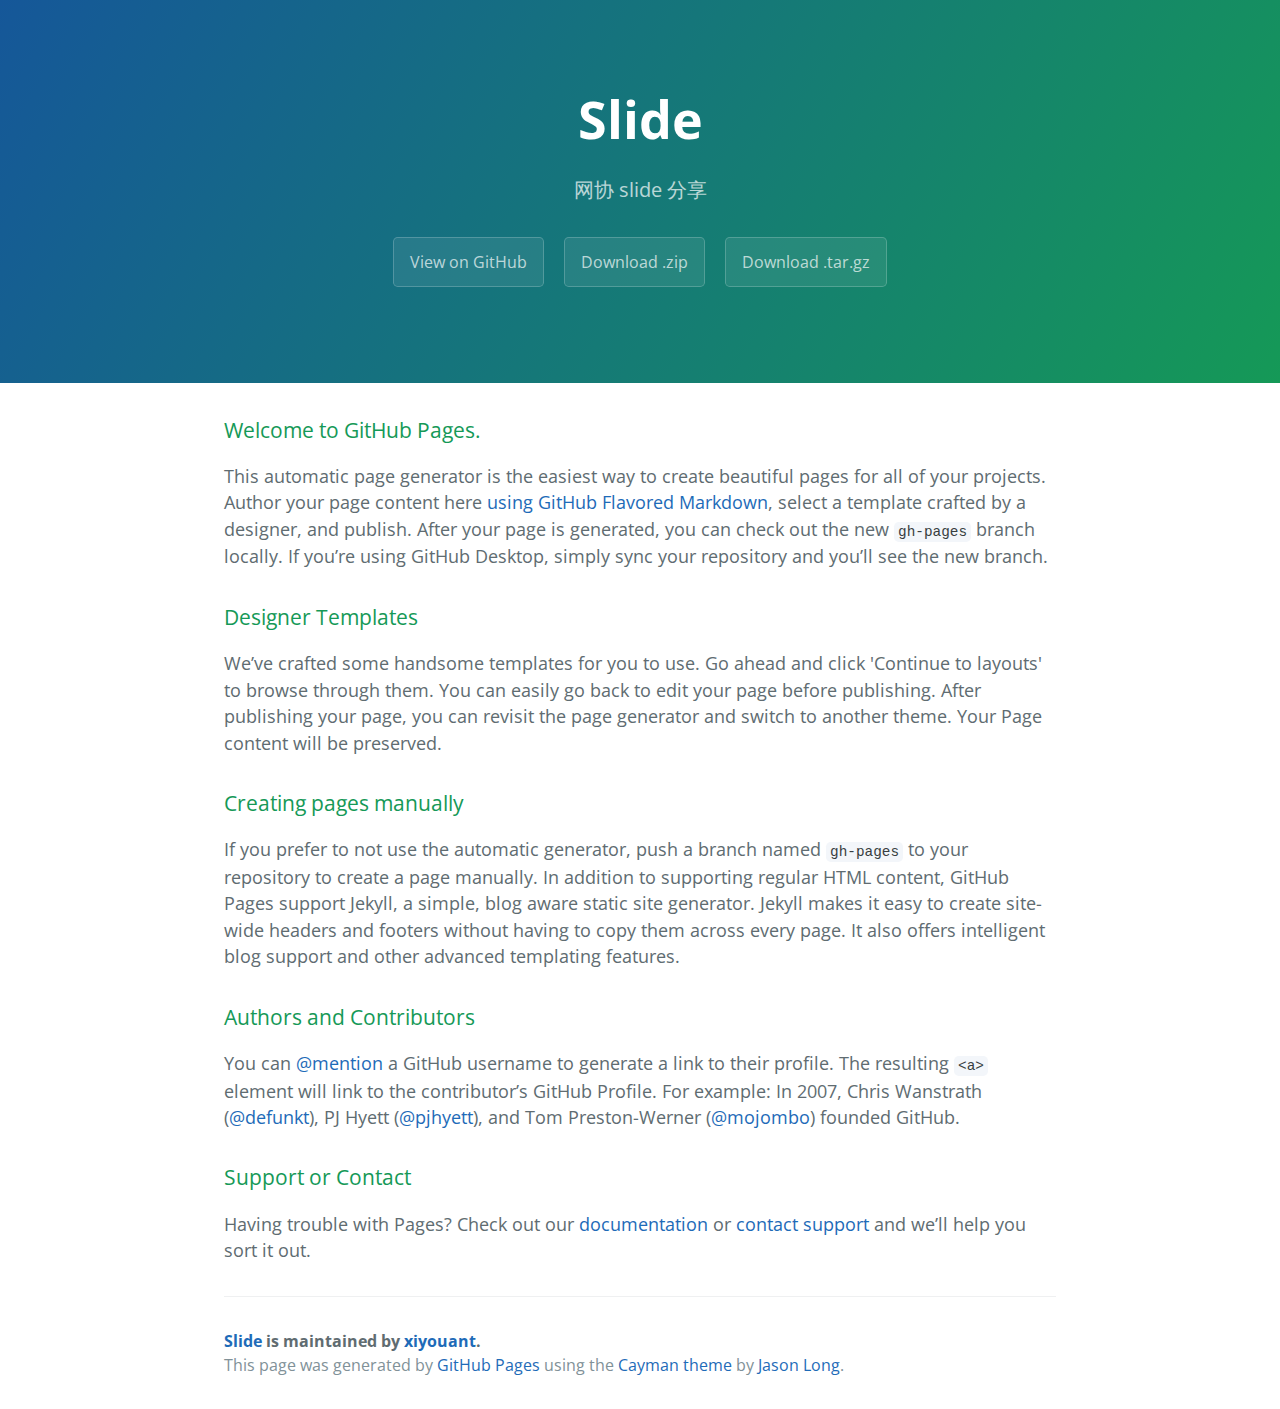
==== index.html @ 25572fc8 "Create gh-pages branch via GitHub" ====
<!DOCTYPE html>
<html lang="en-us">
  <head>
    <meta charset="UTF-8">
    <title>Slide by xiyouant</title>
    <meta name="viewport" content="width=device-width, initial-scale=1">
    <link rel="stylesheet" type="text/css" href="stylesheets/normalize.css" media="screen">
    <link href='https://fonts.googleapis.com/css?family=Open+Sans:400,700' rel='stylesheet' type='text/css'>
    <link rel="stylesheet" type="text/css" href="stylesheets/stylesheet.css" media="screen">
    <link rel="stylesheet" type="text/css" href="stylesheets/github-light.css" media="screen">
  </head>
  <body>
    <section class="page-header">
      <h1 class="project-name">Slide</h1>
      <h2 class="project-tagline">网协 slide 分享</h2>
      <a href="https://github.com/xiyouant/slide" class="btn">View on GitHub</a>
      <a href="https://github.com/xiyouant/slide/zipball/master" class="btn">Download .zip</a>
      <a href="https://github.com/xiyouant/slide/tarball/master" class="btn">Download .tar.gz</a>
    </section>

    <section class="main-content">
      <h3>
<a id="welcome-to-github-pages" class="anchor" href="#welcome-to-github-pages" aria-hidden="true"><span class="octicon octicon-link"></span></a>Welcome to GitHub Pages.</h3>

<p>This automatic page generator is the easiest way to create beautiful pages for all of your projects. Author your page content here <a href="https://guides.github.com/features/mastering-markdown/">using GitHub Flavored Markdown</a>, select a template crafted by a designer, and publish. After your page is generated, you can check out the new <code>gh-pages</code> branch locally. If you’re using GitHub Desktop, simply sync your repository and you’ll see the new branch.</p>

<h3>
<a id="designer-templates" class="anchor" href="#designer-templates" aria-hidden="true"><span class="octicon octicon-link"></span></a>Designer Templates</h3>

<p>We’ve crafted some handsome templates for you to use. Go ahead and click 'Continue to layouts' to browse through them. You can easily go back to edit your page before publishing. After publishing your page, you can revisit the page generator and switch to another theme. Your Page content will be preserved.</p>

<h3>
<a id="creating-pages-manually" class="anchor" href="#creating-pages-manually" aria-hidden="true"><span class="octicon octicon-link"></span></a>Creating pages manually</h3>

<p>If you prefer to not use the automatic generator, push a branch named <code>gh-pages</code> to your repository to create a page manually. In addition to supporting regular HTML content, GitHub Pages support Jekyll, a simple, blog aware static site generator. Jekyll makes it easy to create site-wide headers and footers without having to copy them across every page. It also offers intelligent blog support and other advanced templating features.</p>

<h3>
<a id="authors-and-contributors" class="anchor" href="#authors-and-contributors" aria-hidden="true"><span class="octicon octicon-link"></span></a>Authors and Contributors</h3>

<p>You can <a href="https://github.com/blog/821" class="user-mention">@mention</a> a GitHub username to generate a link to their profile. The resulting <code>&lt;a&gt;</code> element will link to the contributor’s GitHub Profile. For example: In 2007, Chris Wanstrath (<a href="https://github.com/defunkt" class="user-mention">@defunkt</a>), PJ Hyett (<a href="https://github.com/pjhyett" class="user-mention">@pjhyett</a>), and Tom Preston-Werner (<a href="https://github.com/mojombo" class="user-mention">@mojombo</a>) founded GitHub.</p>

<h3>
<a id="support-or-contact" class="anchor" href="#support-or-contact" aria-hidden="true"><span class="octicon octicon-link"></span></a>Support or Contact</h3>

<p>Having trouble with Pages? Check out our <a href="https://help.github.com/pages">documentation</a> or <a href="https://github.com/contact">contact support</a> and we’ll help you sort it out.</p>

      <footer class="site-footer">
        <span class="site-footer-owner"><a href="https://github.com/xiyouant/slide">Slide</a> is maintained by <a href="https://github.com/xiyouant">xiyouant</a>.</span>

        <span class="site-footer-credits">This page was generated by <a href="https://pages.github.com">GitHub Pages</a> using the <a href="https://github.com/jasonlong/cayman-theme">Cayman theme</a> by <a href="https://twitter.com/jasonlong">Jason Long</a>.</span>
      </footer>

    </section>

  
  </body>
</html>
---- stylesheets/stylesheet.css ----
* {
  box-sizing: border-box; }

body {
  padding: 0;
  margin: 0;
  font-family: "Open Sans", "Helvetica Neue", Helvetica, Arial, sans-serif;
  font-size: 16px;
  line-height: 1.5;
  color: #606c71; }

a {
  color: #1e6bb8;
  text-decoration: none; }
  a:hover {
    text-decoration: underline; }

.btn {
  display: inline-block;
  margin-bottom: 1rem;
  color: rgba(255, 255, 255, 0.7);
  background-color: rgba(255, 255, 255, 0.08);
  border-color: rgba(255, 255, 255, 0.2);
  border-style: solid;
  border-width: 1px;
  border-radius: 0.3rem;
  transition: color 0.2s, background-color 0.2s, border-color 0.2s; }
  .btn + .btn {
    margin-left: 1rem; }

.btn:hover {
  color: rgba(255, 255, 255, 0.8);
  text-decoration: none;
  background-color: rgba(255, 255, 255, 0.2);
  border-color: rgba(255, 255, 255, 0.3); }

@media screen and (min-width: 64em) {
  .btn {
    padding: 0.75rem 1rem; } }

@media screen and (min-width: 42em) and (max-width: 64em) {
  .btn {
    padding: 0.6rem 0.9rem;
    font-size: 0.9rem; } }

@media screen and (max-width: 42em) {
  .btn {
    display: block;
    width: 100%;
    padding: 0.75rem;
    font-size: 0.9rem; }
    .btn + .btn {
      margin-top: 1rem;
      margin-left: 0; } }

.page-header {
  color: #fff;
  text-align: center;
  background-color: #159957;
  background-image: linear-gradient(120deg, #155799, #159957); }

@media screen and (min-width: 64em) {
  .page-header {
    padding: 5rem 6rem; } }

@media screen and (min-width: 42em) and (max-width: 64em) {
  .page-header {
    padding: 3rem 4rem; } }

@media screen and (max-width: 42em) {
  .page-header {
    padding: 2rem 1rem; } }

.project-name {
  margin-top: 0;
  margin-bottom: 0.1rem; }

@media screen and (min-width: 64em) {
  .project-name {
    font-size: 3.25rem; } }

@media screen and (min-width: 42em) and (max-width: 64em) {
  .project-name {
    font-size: 2.25rem; } }

@media screen and (max-width: 42em) {
  .project-name {
    font-size: 1.75rem; } }

.project-tagline {
  margin-bottom: 2rem;
  font-weight: normal;
  opacity: 0.7; }

@media screen and (min-width: 64em) {
  .project-tagline {
    font-size: 1.25rem; } }

@media screen and (min-width: 42em) and (max-width: 64em) {
  .project-tagline {
    font-size: 1.15rem; } }

@media screen and (max-width: 42em) {
  .project-tagline {
    font-size: 1rem; } }

.main-content :first-child {
  margin-top: 0; }
.main-content img {
  max-width: 100%; }
.main-content h1, .main-content h2, .main-content h3, .main-content h4, .main-content h5, .main-content h6 {
  margin-top: 2rem;
  margin-bottom: 1rem;
  font-weight: normal;
  color: #159957; }
.main-content p {
  margin-bottom: 1em; }
.main-content code {
  padding: 2px 4px;
  font-family: Consolas, "Liberation Mono", Menlo, Courier, monospace;
  font-size: 0.9rem;
  color: #383e41;
  background-color: #f3f6fa;
  border-radius: 0.3rem; }
.main-content pre {
  padding: 0.8rem;
  margin-top: 0;
  margin-bottom: 1rem;
  font: 1rem Consolas, "Liberation Mono", Menlo, Courier, monospace;
  color: #567482;
  word-wrap: normal;
  background-color: #f3f6fa;
  border: solid 1px #dce6f0;
  border-radius: 0.3rem; }
  .main-content pre > code {
    padding: 0;
    margin: 0;
    font-size: 0.9rem;
    color: #567482;
    word-break: normal;
    white-space: pre;
    background: transparent;
    border: 0; }
.main-content .highlight {
  margin-bottom: 1rem; }
  .main-content .highlight pre {
    margin-bottom: 0;
    word-break: normal; }
.main-content .highlight pre, .main-content pre {
  padding: 0.8rem;
  overflow: auto;
  font-size: 0.9rem;
  line-height: 1.45;
  border-radius: 0.3rem; }
.main-content pre code, .main-content pre tt {
  display: inline;
  max-width: initial;
  padding: 0;
  margin: 0;
  overflow: initial;
  line-height: inherit;
  word-wrap: normal;
  background-color: transparent;
  border: 0; }
  .main-content pre code:before, .main-content pre code:after, .main-content pre tt:before, .main-content pre tt:after {
    content: normal; }
.main-content ul, .main-content ol {
  margin-top: 0; }
.main-content blockquote {
  padding: 0 1rem;
  margin-left: 0;
  color: #819198;
  border-left: 0.3rem solid #dce6f0; }
  .main-content blockquote > :first-child {
    margin-top: 0; }
  .main-content blockquote > :last-child {
    margin-bottom: 0; }
.main-content table {
  display: block;
  width: 100%;
  overflow: auto;
  word-break: normal;
  word-break: keep-all; }
  .main-content table th {
    font-weight: bold; }
  .main-content table th, .main-content table td {
    padding: 0.5rem 1rem;
    border: 1px solid #e9ebec; }
.main-content dl {
  padding: 0; }
  .main-content dl dt {
    padding: 0;
    margin-top: 1rem;
    font-size: 1rem;
    font-weight: bold; }
  .main-content dl dd {
    padding: 0;
    margin-bottom: 1rem; }
.main-content hr {
  height: 2px;
  padding: 0;
  margin: 1rem 0;
  background-color: #eff0f1;
  border: 0; }

@media screen and (min-width: 64em) {
  .main-content {
    max-width: 64rem;
    padding: 2rem 6rem;
    margin: 0 auto;
    font-size: 1.1rem; } }

@media screen and (min-width: 42em) and (max-width: 64em) {
  .main-content {
    padding: 2rem 4rem;
    font-size: 1.1rem; } }

@media screen and (max-width: 42em) {
  .main-content {
    padding: 2rem 1rem;
    font-size: 1rem; } }

.site-footer {
  padding-top: 2rem;
  margin-top: 2rem;
  border-top: solid 1px #eff0f1; }

.site-footer-owner {
  display: block;
  font-weight: bold; }

.site-footer-credits {
  color: #819198; }

@media screen and (min-width: 64em) {
  .site-footer {
    font-size: 1rem; } }

@media screen and (min-width: 42em) and (max-width: 64em) {
  .site-footer {
    font-size: 1rem; } }

@media screen and (max-width: 42em) {
  .site-footer {
    font-size: 0.9rem; } }
---- stylesheets/github-light.css ----
/*
   Copyright 2014 GitHub Inc.

   Licensed under the Apache License, Version 2.0 (the "License");
   you may not use this file except in compliance with the License.
   You may obtain a copy of the License at

       http://www.apache.org/licenses/LICENSE-2.0

   Unless required by applicable law or agreed to in writing, software
   distributed under the License is distributed on an "AS IS" BASIS,
   WITHOUT WARRANTIES OR CONDITIONS OF ANY KIND, either express or implied.
   See the License for the specific language governing permissions and
   limitations under the License.

*/

.pl-c /* comment */ {
  color: #969896;
}

.pl-c1      /* constant, markup.raw, meta.diff.header, meta.module-reference, meta.property-name, support, support.constant, support.variable, variable.other.constant */,
.pl-s .pl-v /* string variable */ {
  color: #0086b3;
}

.pl-e  /* entity */,
.pl-en /* entity.name */ {
  color: #795da3;
}

.pl-s .pl-s1 /* string source */,
.pl-smi      /* storage.modifier.import, storage.modifier.package, storage.type.java, variable.other, variable.parameter.function */ {
  color: #333;
}

.pl-ent /* entity.name.tag */ {
  color: #63a35c;
}

.pl-k /* keyword, storage, storage.type */ {
  color: #a71d5d;
}

.pl-pds              /* punctuation.definition.string, string.regexp.character-class */,
.pl-s                /* string */,
.pl-s .pl-pse .pl-s1 /* string punctuation.section.embedded source */,
.pl-sr               /* string.regexp */,
.pl-sr .pl-cce       /* string.regexp constant.character.escape */,
.pl-sr .pl-sra       /* string.regexp string.regexp.arbitrary-repitition */,
.pl-sr .pl-sre       /* string.regexp source.ruby.embedded */ {
  color: #183691;
}

.pl-v /* variable */ {
  color: #ed6a43;
}

.pl-id /* invalid.deprecated */ {
  color: #b52a1d;
}

.pl-ii /* invalid.illegal */ {
  background-color: #b52a1d;
  color: #f8f8f8;
}

.pl-sr .pl-cce /* string.regexp constant.character.escape */ {
  color: #63a35c;
  font-weight: bold;
}

.pl-ml /* markup.list */ {
  color: #693a17;
}

.pl-mh        /* markup.heading */,
.pl-mh .pl-en /* markup.heading entity.name */,
.pl-ms        /* meta.separator */ {
  color: #1d3e81;
  font-weight: bold;
}

.pl-mq /* markup.quote */ {
  color: #008080;
}

.pl-mi /* markup.italic */ {
  color: #333;
  font-style: italic;
}

.pl-mb /* markup.bold */ {
  color: #333;
  font-weight: bold;
}

.pl-md /* markup.deleted, meta.diff.header.from-file */ {
  background-color: #ffecec;
  color: #bd2c00;
}

.pl-mi1 /* markup.inserted, meta.diff.header.to-file */ {
  background-color: #eaffea;
  color: #55a532;
}

.pl-mdr /* meta.diff.range */ {
  color: #795da3;
  font-weight: bold;
}

.pl-mo /* meta.output */ {
  color: #1d3e81;
}
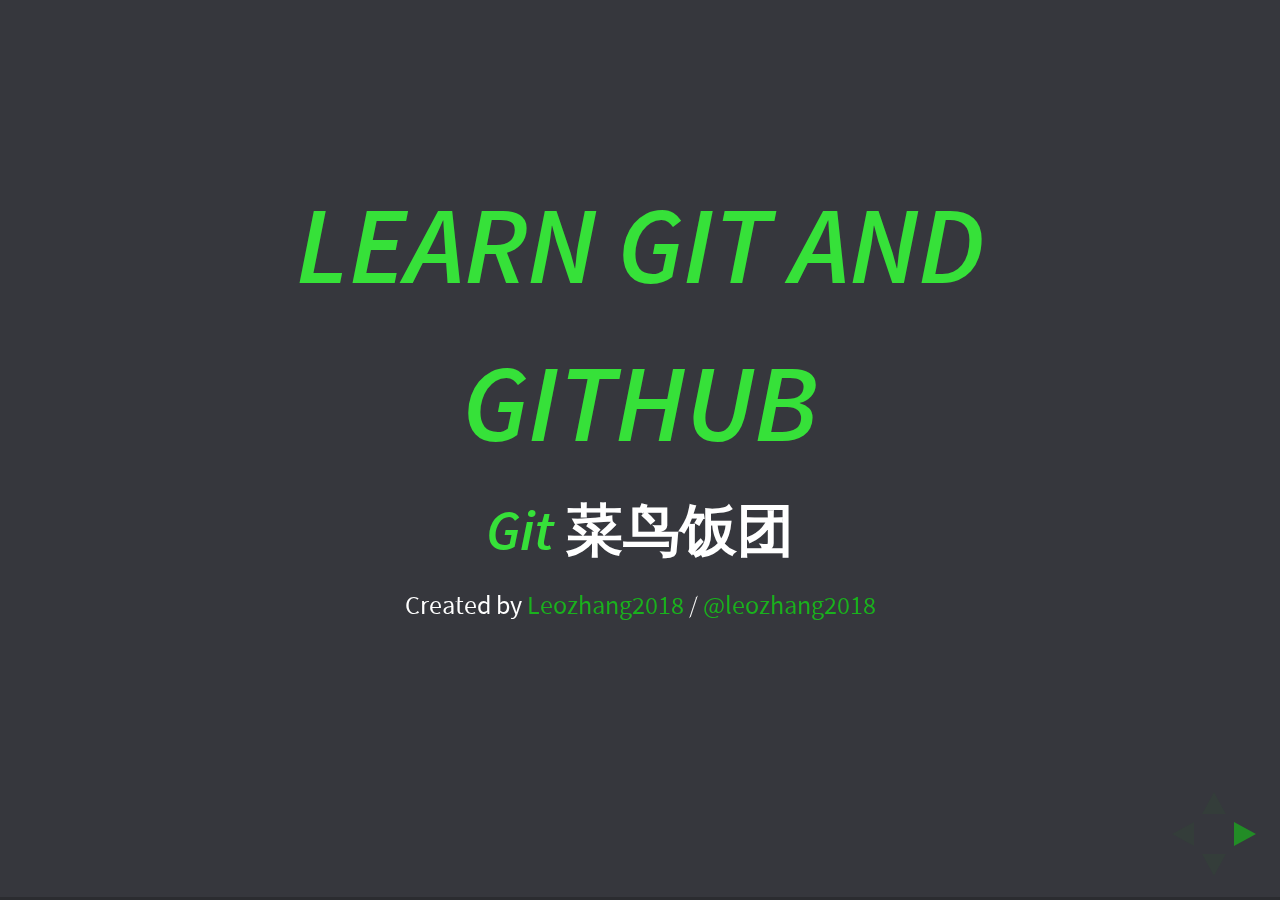
==== commit 5b7373d6: "init" ====
--- a/index.html
+++ b/index.html
@@ -1,57 +1,980 @@
-<!DOCTYPE html>
-<html lang="en-us">
-  <head>
-    <meta charset="UTF-8">
-    <title>Slide by xiyouant</title>
-    <meta name="viewport" content="width=device-width, initial-scale=1">
-    <link rel="stylesheet" type="text/css" href="stylesheets/normalize.css" media="screen">
-    <link href='https://fonts.googleapis.com/css?family=Open+Sans:400,700' rel='stylesheet' type='text/css'>
-    <link rel="stylesheet" type="text/css" href="stylesheets/stylesheet.css" media="screen">
-    <link rel="stylesheet" type="text/css" href="stylesheets/github-light.css" media="screen">
-  </head>
-  <body>
-    <section class="page-header">
-      <h1 class="project-name">Slide</h1>
-      <h2 class="project-tagline">网协 slide 分享</h2>
-      <a href="https://github.com/xiyouant/slide" class="btn">View on GitHub</a>
-      <a href="https://github.com/xiyouant/slide/zipball/master" class="btn">Download .zip</a>
-      <a href="https://github.com/xiyouant/slide/tarball/master" class="btn">Download .tar.gz</a>
-    </section>
-
-    <section class="main-content">
-      <h3>
-<a id="welcome-to-github-pages" class="anchor" href="#welcome-to-github-pages" aria-hidden="true"><span class="octicon octicon-link"></span></a>Welcome to GitHub Pages.</h3>
-
-<p>This automatic page generator is the easiest way to create beautiful pages for all of your projects. Author your page content here <a href="https://guides.github.com/features/mastering-markdown/">using GitHub Flavored Markdown</a>, select a template crafted by a designer, and publish. After your page is generated, you can check out the new <code>gh-pages</code> branch locally. If you’re using GitHub Desktop, simply sync your repository and you’ll see the new branch.</p>
-
-<h3>
-<a id="designer-templates" class="anchor" href="#designer-templates" aria-hidden="true"><span class="octicon octicon-link"></span></a>Designer Templates</h3>
-
-<p>We’ve crafted some handsome templates for you to use. Go ahead and click 'Continue to layouts' to browse through them. You can easily go back to edit your page before publishing. After publishing your page, you can revisit the page generator and switch to another theme. Your Page content will be preserved.</p>
-
-<h3>
-<a id="creating-pages-manually" class="anchor" href="#creating-pages-manually" aria-hidden="true"><span class="octicon octicon-link"></span></a>Creating pages manually</h3>
-
-<p>If you prefer to not use the automatic generator, push a branch named <code>gh-pages</code> to your repository to create a page manually. In addition to supporting regular HTML content, GitHub Pages support Jekyll, a simple, blog aware static site generator. Jekyll makes it easy to create site-wide headers and footers without having to copy them across every page. It also offers intelligent blog support and other advanced templating features.</p>
-
-<h3>
-<a id="authors-and-contributors" class="anchor" href="#authors-and-contributors" aria-hidden="true"><span class="octicon octicon-link"></span></a>Authors and Contributors</h3>
-
-<p>You can <a href="https://github.com/blog/821" class="user-mention">@mention</a> a GitHub username to generate a link to their profile. The resulting <code>&lt;a&gt;</code> element will link to the contributor’s GitHub Profile. For example: In 2007, Chris Wanstrath (<a href="https://github.com/defunkt" class="user-mention">@defunkt</a>), PJ Hyett (<a href="https://github.com/pjhyett" class="user-mention">@pjhyett</a>), and Tom Preston-Werner (<a href="https://github.com/mojombo" class="user-mention">@mojombo</a>) founded GitHub.</p>
-
-<h3>
-<a id="support-or-contact" class="anchor" href="#support-or-contact" aria-hidden="true"><span class="octicon octicon-link"></span></a>Support or Contact</h3>
-
-<p>Having trouble with Pages? Check out our <a href="https://help.github.com/pages">documentation</a> or <a href="https://github.com/contact">contact support</a> and we’ll help you sort it out.</p>
-
-      <footer class="site-footer">
-        <span class="site-footer-owner"><a href="https://github.com/xiyouant/slide">Slide</a> is maintained by <a href="https://github.com/xiyouant">xiyouant</a>.</span>
-
-        <span class="site-footer-credits">This page was generated by <a href="https://pages.github.com">GitHub Pages</a> using the <a href="https://github.com/jasonlong/cayman-theme">Cayman theme</a> by <a href="https://twitter.com/jasonlong">Jason Long</a>.</span>
-      </footer>
-
-    </section>
-
-  
-  </body>
+<!doctype html>
+<html lang="en">
+
+	<head>
+		<meta charset="utf-8">
+
+		<title>Learn git and github</title>
+
+		<meta name="description" content="A framework for easily creating beautiful presentations using HTML">
+		<meta name="author" content="Hakim El Hattab">
+
+		<meta name="apple-mobile-web-app-capable" content="yes" />
+		<meta name="apple-mobile-web-app-status-bar-style" content="black-translucent" />
+
+		<meta name="viewport" content="width=device-width, initial-scale=1.0, maximum-scale=1.0, user-scalable=no, minimal-ui">
+
+		<link rel="stylesheet" href="css/reveal.css">
+		<link rel="stylesheet" href="css/theme/leo.css" id="theme">
+
+		<!-- Code syntax highlighting -->
+		<link rel="stylesheet" href="lib/css/zenburn.css">
+
+		<!-- Printing and PDF exports -->
+		<script>
+			var link = document.createElement( 'link' );
+			link.rel = 'stylesheet';
+			link.type = 'text/css';
+			link.href = window.location.search.match( /print-pdf/gi ) ? 'css/print/pdf.css' : 'css/print/paper.css';
+			document.getElementsByTagName( 'head' )[0].appendChild( link );
+		</script>
+
+		<!--[if lt IE 9]>
+		<script src="lib/js/html5shiv.js"></script>
+		<![endif]-->
+	</head>
+
+	<body>
+
+		<div class="reveal">
+
+			<!-- Any section element inside of this container is displayed as a slide -->
+
+		<div class="slides">
+<!-- page1 -->
+		<section data-markdown>
+   			 <script type="text/template">
+		     #*Learn git and*
+		     #*github*
+		     ###*Git* 菜鸟饭团
+
+						<p>
+              <small>Created by <a href="http://code.leozhang2018.me">Leozhang2018</a> /
+              <a href="http://twitter.com/leozhang2018">@leozhang2018</a>
+             </small>
+             </p>
+
+             <aside class="notes">
+             问好,之前有看到各位在通过某些途径浏览 Git 的相关知识。相信在座各位至少已经看过了基本的操作，所以今天我就不会填鸭式赘述基本的操作命令（初始化，到add以及commit 
+             balabala...）,浪费大伙时间的同时，效率也非常之低下。
+             <br>我相信凭借大家的能力,通过互联网上的众多资源,也应该很快能掌握并适应基本的操作。所以接下来的三次分享里，我会着重分享一些我自己使用 Git 
+             的相关经验技巧和 Git 中难以理解的知识点，以及在实际开发工作流程中使用 Git 可能会遇见的坑，如何去解决和驾驭它们。
+			<br>OK,here we go.
+			</aside>
+			</script>
+		</section>
+
+<!-- page2 -->
+		<section data-markdown>
+   			 <script type="text/template">
+		     <img src="attach/leozhang2018.png" style="width:100px; height:100px;
+		     border-radius:50%;"/>
+		     ####leozhang2018
+		     ###*Front-End Developer*
+		     <!-- .element: class="fragment" -->
+		     <small>
+		     <a href="http://code.leozhang2018.me">Blog</a> /
+		     <a href="http://github.com/leozhang2018">Github</a> /
+		     <a href="http://www.zhihu.com/people/zhang-leo-2018">知乎</a> /
+		     <a href="http://www.v2ex.com/member/leozhang">V2ex</a>
+			</small>
+			</script>
+		</section>
+
+		<!-- Package controls -->
+							<section data-markdown>
+									<script type="text/template">
+							## *Version control*
+
+							版本控制
+							<aside class="notes">
+							例子:网页设计师或者经常从事制图的同学,可能会需要保存某一幅图片或页面布局文件的所有修订版本(渴望工具之一)
+							<br>CVS 可将某个文件回溯到之前的状态，将整个项目都回退到过去某个时间点的状态。比较文件的变化细节，查出修改者以及相关说明。 
+
+							</aside>
+
+
+							</script>
+							</section>
+
+
+							<section data-markdown>
+								<script type="text/template">
+									###For example:
+
+									<br>
+
+									版本 |  用户  | 说明 |  日期
+									-----|------- | ------|-------|-------
+									V1.0.0: | *Tom Hanks*  | <small>初始化重构代码库</small> | May 10
+									V1.0.1: | *James Bond*  | <small>增加支付模块</small> | Jun 13
+									V1.0.2: | *Neo*  | <small>修复交互模块漏动</small> | Jul 15
+									V1.0.2: | *隔壁老王*  | <small>垂死病中惊坐起,哥还有Bug没De完</small> | Jul 18
+
+									<br>
+
+							</script>
+							</section>
+
+
+
+							<section data-markdown>
+									<script type="text/template">
+							### 什么是版本控制
+
+							- 记录文件变化
+							<!--.element: class="fragment"-->
+							- 查阅版本修订
+							<!--.element: class="fragment"-->
+							- A system
+							<!--.element: class="fragment"-->
+
+							<aside class="notes">
+							首先,其次,最后。
+							</aside>
+							</script>
+
+							</section>
+
+			<section data-markdown>
+							<script type="text/template">
+							<img src="attach/lvs.png" style="width:400px;">
+
+							###本地版本控制系统
+							*Local Version Control System*
+							<aside class="notes">
+							采用某种简单的数据库来记录文件的历次更新差异
+							</aside>
+							</script>
+			</section>
+
+
+			<section data-markdown>
+							<script type="text/template">
+							<img src="attach/cvs.png" style="width:400px;">
+
+							###集中化版本控制系统
+							*Centralized Version Control System*
+
+							<aside class="notes">
+							让在不同系统上的开发者协同工作,比如(SVN),
+							单一的集中管理的服务器，保存所有文件的修订版本，而协同工作的人们都通过客户端连到这台服务器，取出最新的文件或者提交更新。
+							<br>缺点:中央服务器的单点故障(宕机,停电)
+							无法提交更新，协同工作。中央服务器的磁盘发生故障，备份(无,不及时)导致丢失数据 
+							</aside>
+							</script>
+			</section>
+
+
+			<section data-markdown>
+							<script type="text/template">
+							<img src="attach/dvs.png" style="width:350px;">
+
+							###分布式版本控制系统
+							*Distributed Version Control System*
+
+							<aside class="notes">
+							完整镜像版本库中代码
+							<br>协同工作服务器宕机可以方便恢复 
+							<br>同一个项目与不同工作小组的人协作,设定不同的协作流程 
+							</aside>
+							</script>
+			</section>
+
+<!-- 前世今生 -->
+
+
+			<section data-markdown>
+   			 <script type="text/template">
+			## History of Git
+			<img src="attach/lightgit.png" style="width:100px; border-radius:50%"/>
+
+			前世今生
+				</script>
+		</section>
+
+		<section data-markdown data-background="attach/kernel.png"
+		style="background:rgba(0,0,0,0.8);"
+		>
+				<script type="text/template">
+					##A part of
+					##*Linux kernel* branch
+					<aside class="notes">
+					Linux kernel 分支的部分截图,实际中要多得多。
+					<br>那么 Linux 内核团队是如何管理这么庞大而复杂的分支的呢? 
+					</aside>
+				</script>
+	</section>
+
+	<section data-markdown>
+				<script type="text/template">
+				<img src="attach/bitkeeper.png" style="width:150px;height:150px; border-radius:50%">
+
+				<small>The origin of distributed version control </small>
+
+				Linux 内核开发团队使用 *Bitkeeper*
+
+				*2002~2005*
+
+				<aside class="notes">
+				早期 Linux 团队使用 BitKeeper 维护相关代码,分布式版本控制系统的始祖（收费）。出于 Linux 是公共开源的项目考虑，开发 BitKeeper
+				的公司也就没有收费，作为工具提供给 Linux 社区使用。
+				<br>但是好景不长，Linux 团队仅仅使用了 BitKeeper 三年时间。   
+				</aside>
+		        </script>
+	</section>
+
+					<section data-markdown>
+   			 		<script type="text/template">
+					<img src="attach/Andrew.png" style="width:200px;height:200px; border-radius:50%">
+
+					###Andrew Tridgell
+
+					*Samba* 软件作者
+
+					*Rsync* 算法发明者
+
+					<aside class="notes">
+					Andrew Tridgell，昵称垂居（Tridge），澳洲籍的计算机程序设计师，澳洲国立大学计算机科学博士。以创造 Samba 档案服务器以及 rsync (siNGk)算法著称。
+					<br>Samba:让 UNIX 系统与 Windows 系统 SMB/CIFS 网络协议做链接的一种自由软件,在 Windows 与 UNIX 系列 OS 之间搭起一座桥梁，让两者的资源共享。</br
+					>
+					<br>rsync: Unix 下同步更新两处计算机的文件与目录并适当利用差分编码以减少数据传输的软件 
+					BitMover 公司宣称 Tridgell 尝试通过逆向工程的方法破解 BitKeeper 的内部协议，决定收回 BitKeeper 的使用权。
+					</aside>
+
+					</script>
+
+
+					</section>
+
+		<section data-markdown>
+					<script type="text/template">
+					<img src="attach/Linus.png" style="width:350px;height:200px; ">
+
+					<blockquote><small>" I'm an egotistical bastard, and I name all my projects after myself. First 'Linux', now 'Git' "</small></blockquote>
+					<blockquote><small>“我是个自负的混蛋,所有的项目都是围绕我自己命名的,之前是 'Linux' 现在则是 'Git' ”</small></blockquote>
+					*-- Linus Benedict Torvalds*
+
+					<aside class="notes">
+					Linus 本可向 BitMover 公司摊牌,承认自己的错误(背手下的锅),并且不再犯错，但是谈崩。					
+					<br>决定自行开发版本控制系统，Git 诞生。基于（C，Perl，Unix shell）   
+					</aside>
+					</script>
+		</section>
+
+
+
+<!-- page5 -->
+			<section data-markdown>
+					<script type="text/template">
+			### *Why git ?*
+			- 本地化的版本管理 (*完全分布式*)
+			<!--.element: class="fragment"-->
+
+			- 不污染子目录的 *track* 方式 (SVN每个子目录都要扔.svn)
+			<!--.element: class="fragment"-->
+
+			- 强大的分支管理功能 (*允许上千个并行开发的分支*)
+			<!--.element: class="fragment"-->
+
+			- 轻量简洁,唯 *快* 不破 (*简单的设计*)
+			<!--.element: class="fragment"-->
+
+			</script>
+
+				<aside class="notes">
+				早期SVN每个子目录都要扔.svn，现在版本已经改善。  
+				</aside>
+
+			</section>
+
+<!-- github -->
+
+			<section data-markdown>
+				<script type="text/template">
+				<img src="attach/filmtocat.png" style="width:300px;height:300px">
+
+				##*Github* 新的篇章				
+
+				</script>
+			</section>
+
+			<section data-markdown>
+			<script type="text/template">
+			### *What is github?*
+			- 由GitHub公司（曾称 Logical Awesome）的开发者使用 *Ruby on Rails* 所开发
+			<!--.element: class="fragment"-->
+
+			- 用来存放使用 Git 版本控制的软件代码和内容项目
+			<!--.element: class="fragment"-->
+
+			- 提供代码社交化功能的代码托管网站
+			<!--.element: class="fragment"-->
+
+			- 全世界最大的 *同性交友* 网站
+			<!--.element: class="fragment"-->
+
+			<aside class="notes">
+			GitHub 同时提供付费账户和免费账户。都可以创建公开的代码仓库，付费账户也可以创建私有的代码仓库。GitHub 是最流行的 Git 访问站点。
+			<br>同时允许个人和组织创建和访问代码库以外,也提供了一些方便社会化软件开发的功能，包括允许用户跟踪其他用户、组织、软件库的动态，对软件代码的改动和 bug 
+			提出评论等。 
+			提供了图表功能，用于显示开发者们怎样在代码库上工作以及软件的开发活跃程度。
+			<br>Next,why 同性交友 
+			</aside>
+
+			</script>
+			</section>
+
+
+				<section data-markdown>
+				<script type="text/template">
+				<img src="attach/gitrebase.png">
+
+				###Git rebase
+				
+
+				</script>
+				</section>
+
+				<section data-markdown>
+				<script type="text/template">
+				<img src="attach/githubinvent.png">
+
+				*2008-02* Github Inc 的服务正式上线
+				
+				<aside class="notes">
+				2007 年 10 月 1 日开始开发 ,吉祥物-章鱼猫(Octocat=Octopus（章鱼）+ Cat（猫）, Simon Oxley 设计)
+				</aside>
+				</script>
+				</section>
+<!-- 代码托管 -->
+				<section data-markdown>
+				<script type="text/template">
+				### 提供代码托管服务的服务商
+				- Bitbucket
+				<!--.element: class="fragment"-->
+
+				- Google Code  (*2016-1-25*)
+				<!--.element: class="fragment"-->
+
+				- Gitcafe
+				<!--.element: class="fragment"-->
+
+				- Coding.net
+				<!--.element: class="fragment"-->
+
+				- Git@OSC
+				<!--.element: class="fragment"-->
+
+				- *Etc ...*
+				<!--.element: class="fragment"-->
+
+				<aside class="notes">
+				2015年3月12日，Google 宣布停止新项目的创建，8月24日变为只读状态，2016年1月25日 Google Code 将寿终正寝。 
+				</aside>
+				</script>
+				</section>
+
+				<section data-markdown>
+				<script type="text/template">
+				## *Break time*
+				*5 mins*
+				</script>
+				</section>
+			<section>
+			<video width="1280" height="720" controls data-autoplay src="http://7u2eut.com1.z0.glb.clouddn.com/blogvideoWelcome%20to%20Project%20Jacquard.mp4"></video>
+
+			<aside class="notes">
+			Advanced Technology and Project
+			</aside>
+			</section>
+
+			<section data-markdown>
+			<script type="text/template">
+			## 第一日 The Matrix
+			
+			###*Installation and configuration*
+
+			从安装和配置说起
+
+			</script>
+			</section>
+
+					<section data-markdown>
+                    <script type="text/template">
+                        以 Debian 系的 Ubuntu 为例
+                        ```
+                        $ Sudo apt-get update
+
+                        $ Sudo apt-get install git
+                        ```
+                        (注:非源码安装方式)
+
+                        <!-- .element: class="fragment" -->
+
+                        <aside class="notes">
+						源码安装好处:安装最新的版本 缺点:需要编译不适合新手 
+						<br>强烈推荐在 Linux 以及类 Unix 平台使用 Git (在 Unix 风格的 shell 中，可以使用本书中提及的复杂多行的命令) 
+						<br>Windows:可以使用安装包 OS X:图形化的包管理工具 Macports 或者 homebrew 
+						</aside>
+                    </script>
+                </section>
+
+						<section data-markdown>
+                    	<script type="text/template">
+                    	关键配置文件:
+
+                        *~/.gitconfig*
+                        <!-- .element: class="fragment" -->
+
+                        *.git/config*
+						<!-- .element: class="fragment" -->
+
+                        */etc/gitconfig*
+                        <!-- .element: class="fragment" -->
+
+                        <aside class="notes">
+                        /etc/gitconfig 文件：系统中对所有用户都普遍适用的配置。若使用 git config 时用 --system 选项，读写的就是这个文件。
+                        <br>~/.gitconfig 文件：用户目录下的配置文件只适用于该用户。若使用 git config 时用 --global 选项，读写的就是这个文件。 
+                        <br>当前项目的 Git 目录中的配置文件（也就是工作目录中的 .git/config 
+                        文件）：这里的配置仅仅针对当前项目有效。每一个级别的配置都会覆盖上层的相同配置，所以 .git/config 里的配置会覆盖 /etc/gitconfig 中的同名变量。
+                        </aside>
+                    	</script>
+                		</section>
+
+				<section data-markdown>
+                    <script type="text/template">
+                        用户信息
+                        ```
+                        $ git config --global user.name "Leozhang2018"
+
+                        $ git config --global user.email leozhang2018@gmail.com
+                        ```
+                        
+                        (--global 参数读写 *~/.gitconfig* 配置文件)
+
+                        <!-- .element: class="fragment" -->
+
+                        <aside class="notes">
+                        说明是谁提交了更新，更新内容一起被永久纳入历史记录
+                        </aside>
+                    </script>
+                </section>
+
+            <section data-markdown>
+			<script type="text/template">
+			### 其他配置方向
+			- 指定文本编辑器 (*Emacs* or *Vim*)
+			<!--.element: class="fragment"-->
+
+			- 差异分析工具
+			<!--.element: class="fragment"-->
+
+			- 外部的合并与比较工具
+			<!--.element: class="fragment"-->
+
+			- 格式化与空白
+			<!--.element: class="fragment"-->
+
+			</script>
+			</section>
+
+<!-- Demo -->
+            <section data-markdown>
+			<script type="text/template">
+			## *Demo time*
+
+			</script>
+			</section>
+
+
+<!-- Q&A -->
+			<section data-markdown>
+			<script type="text/template">
+			  # *Q&A*
+			  ###Any Questions?
+
+			</script>
+			</section>
+<!-- Open share -->
+
+			<section data-markdown data-transition="convex">
+			<script type="text/template">
+			## One more thing
+
+			###*Free share*
+			</script>
+			</section>
+
+<!-- you-get -->
+			<section data-markdown>
+			<script type="text/template">
+			###*you-get*
+			<img src="attach/youget.png" style="width:600px;">
+
+			<small>一个有趣而强大的命令行视频下载工具</small>
+
+			</script>
+			</section>
+
+				<section data-markdown>
+				<script type="text/template">
+				### *Supported Sites*
+				- Youtube
+				- Instagram
+				- Vimeo
+				- Youku
+				- Tudou
+				- Acfun & Bilibili
+				- 虾米 & 网易云音乐
+				- *Etc ...*
+
+				</script>
+				</section>
+
+
+			<section>
+			<video width="1280" height="720" controls data-autoplay src="http://7u2eut.com1.z0.glb.clouddn.com/TerminatorGenisysMovieOfficialTrailer.mp4"></video>
+			</section>
+
+<!-- summary -->
+            <section data-markdown>
+			<script type="text/template">
+			## *summary*
+			- History of Git
+			<!--.element: class="fragment"-->
+
+			- Installation and configuration
+			<!--.element: class="fragment"-->
+
+			- Github tutorial
+			<!--.element: class="fragment"-->
+
+			</script>
+			</section>
+
+			<section style="text-align: left;">
+			<h2>Reference</h2>
+			<p>
+			- <a href="http://www.liaoxuefeng.com/wiki/0013739516305929606dd18361248578c67b8067c8c017b000">廖雪峰 Git 教程</a> <br>
+
+			- <a href="https://training.github.com/classes/">Github Training Class</a> <br>
+
+			- <a href="https://git-scm.com/book/zh/v1">Pro Git</a>
+			</p>
+
+			<aside class="notes">
+			参考资料,廖的教程不错,适合初学者以及刚入门速成的人,对于女生来说很友好。
+			<br>个人则强烈推荐 Pro Git (V1 老版本中文无障碍,V2 部分翻译中)	
+			</aside>
+			</section>
+
+			<section data-markdown>
+			<script type="text/template">
+			## *What is next ?*
+			- 分支管理的注意事项
+			<!--.element: class="fragment"-->
+
+			- 实际工作中利用分支进行开发的流程
+			<!--.element: class="fragment"-->
+
+			- Git 在其它环境中之 *Git in Zsh*
+			<!--.element: class="fragment"-->
+
+			- 变基(*Rebase*)
+			<!--.element: class="fragment"-->
+
+			- 初探 *Gitlab*
+			<!--.element: class="fragment"-->
+
+			<aside class="notes">
+			下次实际工作中利用分支进行开发的流程以及可能遇到的问题
+			</aside>
+			</script>
+			</section>
+
+
+			<section data-transition="slide-in fade-out"> 
+			 <h2>See u next time</h2>
+			</section>
+
+			<section data-markdown data-transition="fade-in slide-out">
+			<script type="text/template">
+			<blockquote>" I'll be back"</blockquote>
+			   ### *--Terminator T-800*
+
+			</script>
+			</section>
+
+
+			<section style="text-align: left;">
+			<h1>THE END</h1>
+			<p>
+			- <a href="http://open.xiyouant.org/gitslide">Get this slide</a> <br>
+			- <a href="https://github.com/soimort/you-get">About you-get</a>
+			</p>
+			</section>
+<!-- 
+			<section data-markdown>
+             <script type="text/template">
+                        <img src="attach/QRcode.png" style="
+                            box-shadow: 2px 2px 23px 1px rgba(0, 0, 0, 0.68);
+                            width: 250px;
+                            height: 250px; " />
+                            </script>
+              </section> -->
+<!-- 第二日 -->
+			<section data-markdown>
+			<script type="text/template">
+			## 第二日 The Matrix: Reload
+			
+			###*Precautions,Process,Rebase*
+
+			注意事项,工作流程,以及变基
+
+			</script>
+			</section>
+
+			<section data-markdown>
+			<script type="text/template">
+			## *What is next ?*
+			- 分支管理的注意事项
+			<!--.element: class="fragment"-->
+
+			- 实际工作中利用分支进行开发的流程
+			<!--.element: class="fragment"-->
+
+			- Git 在其它环境中之 *Git in Zsh*
+			<!--.element: class="fragment"-->
+
+			- 变基(*Rebase*)
+			<!--.element: class="fragment"-->
+
+			- 初探 *Gitlab*
+			<!--.element: class="fragment"-->
+
+			<aside class="notes">
+			下次实际工作中利用分支进行开发的流程以及可能遇到的问题
+			</aside>
+			</script>
+			</section>
+
+					<section data-markdown>
+					<script type="text/template">
+					<img src="attach/elfexu.png" style="width:100px;height:100px; border-radius:50%">
+
+					<blockquote><small>“某下午，大家正各自忙活着，忽然传来一声吼：“都别 pull 代码哈，master 上的代码不知被谁 revert 成两个月前的了！””</small></blockquote>
+					<blockquote><small>“（没错，就是百姓网网站的代码库）。立刻，锁部署系统（后来验证部署系统还是有足够防范不会把老代码直接发布的，但当时那个紧张呀），手工恢
+					复代码库，几个人折腾了快一个小时，才安定下来开始找元凶：是一个实习生小朋友犯迷糊想 pull 却打成了 push --force，指向主 repo 的 master。”</small>
+					</blockquote>
+					*-- ElfeXu* (百姓网架构师)
+
+					<aside class="notes">
+					技术上出故障是必然的。能否体现一个公司是技术公司，重要看这几点：1）故障的恢复是否有技术含量，2）公司对故障的处理方式，如果是通过加更多的流程，或是通过加更多的权限管控，或是通过处罚犯错误的人，或是上升到员工意识形态上，而不是去用更好的技术来解决，那么这个公司不会是个技术公司。					
+					<br>左耳朵耗子
+					</aside>
+					</script>
+					</section>
+
+							<section data-markdown>
+									<script type="text/template">
+							## *fork->edit->pull request->*
+							##*code review->merge*
+
+							保险的做法
+							<aside class="notes">
+							</aside>
+
+
+							</script>
+							</section>
+
+			<section data-markdown>
+							<script type="text/template">
+							<img src="attach/branches.png" style="width:800px;">
+
+							###典型分支流水线
+							*Classic Work Silos*
+							<aside class="notes">
+							只在 master 分支上保留完全稳定的代码——有可能仅仅是已经发布或即将发布的代码。 他们还有一些名为 develop 或者 next 的平行分支，被用来做后续开发或者测试稳定性——这些分支不必保持绝对稳定，但是一旦达到稳定状态，它们就可以被合并入 master 分支了。 这样，在确保这些已完成的特性分支（短期分支，比如之前的 iss53 分支）能够通过所有测试，并且不会引入更多 bug 之后，就可以合并入主干分支中，等待下一次的发布。
+							</aside>
+							</script>
+			</section>
+
+			<section data-markdown>
+							<script type="text/template">
+							<img src="attach/branches-1.png" style="height:500px; width:650px;">
+
+							###拥有多个特性分支的提交历史
+							<aside class="notes">
+							特性分支对任何规模的项目都适用。 特性分支是一种短期分支，它被用来实现单一特性或其相关工作。 
+							也许你从来没有在其他的版本控制系统（VCS）上这么做过，因为在那些版本控制系统中创建和合并分支通常很费劲。 然而，在 Git 
+							中一天之内多次创建、使用、合并、删除分支都很常见。
+							</aside>
+							</script>
+			</section>
+
+
+							<section data-markdown>
+									<script type="text/template">
+							## *Git Rebase* 
+							分支的衍合
+							<aside class="notes">
+							</aside>
+
+
+							</script>
+							</section>
+
+							<section data-markdown>
+							<script type="text/template">
+							<img src="attach/rebasepic.jpg" style="width:800px;">
+
+							####做一个Merge 和 rebase 的分支对比
+							*Which do you prefer?*
+							<aside class="notes">
+							只在 master 分支上保留完全稳定的代码——有可能仅仅是已经发布或即将发布的代码。 他们还有一些名为 develop 或者 next 
+							的平行分支，被用来做后续开发或者测试稳定性——这些分支不必保持绝对稳定，但是一旦达到稳定状态，它们就可以被合并入 master 分支了。 
+							这样，在确保这些已完成的特性分支（短期分支，比如之前的 iss53 分支）能够通过所有测试，并且不会引入更多 bug 
+							之后，就可以合并入主干分支中，等待下一次的发布。
+							</aside>
+							</script>
+							</section>
+
+
+							<section data-markdown>
+							<script type="text/template">
+							<img src="attach/Bmerge.png" style="width:800px;">
+
+							###假设合并之前是这样
+							<aside class="notes">
+							</aside>
+							</script>
+							</section>
+
+
+							
+							<section data-markdown>
+							<script type="text/template">
+							<img src="attach/Amerge.png" style="width:800px;">
+
+							###使用 *Merge* 命令合并后
+							<aside class="notes">
+							</aside>
+							</script>
+							</section>
+							
+
+							<section data-markdown>
+							<script type="text/template">
+							<img src="attach/rebase.png" style="width:800px;">
+
+							###使用 *Rebase* 的话
+							<aside class="notes">
+							如果是 rebase 的方式，就不會有 G 的合并点
+							</aside>
+							</script>
+							</section>
+
+
+
+							<section data-markdown>
+							<script type="text/template">
+							<img src="attach/Bmerge.png" style="width:800px;">
+							<img src="attach/Amerge.png" style="width:800px;">
+							<img src="attach/rebase.png" style="width:800px;">
+
+							###做一个 *compare*
+							<aside class="notes">
+							有 conflict 怎么办? rebase 跟 merge 类似，发现 conflict 会暂停 rebase 动作，需要你手动修复后，然后才可以继续工作。这也是 rebase 比 
+							merge 复杂一点的地方：merge 如果发生 conflict，你只需要解決冲突一次，然后 commit 出去就完成了。而 rebase 的 conflict 
+							可能會发生在上述步骤 4 的每一次重新套用上，所以可能需要解決冲突好几次 (rebase 时所谓的解决冲突，其实是直接修改之前的变更內容，所以上图中变成 
+								D’ 跟 E’ )。
+							</aside>
+							</script>
+							</section>
+
+							
+							<section data-markdown>
+							<script type="text/template">
+							## *A question?* 
+							
+							<aside class="notes">
+							那么问题来了，如果你修改比较多，預期會有较多的 conflict，建议用 merge (不过，如果是多次大范围式的修改，那是不是应该一开始就多开一个 
+							branch 来做呢?)。如果修改范围较小，预期不会有太多的 conflict，则建议可以加上 rebase 参数。
+							<br> 
+
+							</aside>
+
+
+							</script>
+							</section>
+
+
+							<section data-markdown>
+							<script type="text/template">
+							## *For example:* 
+							
+							<aside class="notes">
+							一个有意思的问题例子
+							<br> 
+
+							</aside>
+
+
+							</script>
+							</section>
+
+
+							<section data-markdown>
+							<script type="text/template">
+							*Github* 上存在主分支, 本地需要修改多个功能和 *bug* ,
+							于是在多个分支开发不同的功能, 然后合并提交..
+							合并和提交的顺序不是确定的, 因此不能简单直接用 *merge* 每次一个个叠加.
+							有时我用 *rebase*, 但有发现 *commit* 顺序不是时间顺序, 到线上被 *merge* 以后也不是非常清晰
+							面对这样的场景, 用怎样的方式管理会更合适呢?
+
+							<aside class="notes">
+
+							</aside>
+
+							</script>
+							</section>
+					
+			<section data-markdown>
+			<script type="text/template">
+			## *How to fix it:*
+			- *$ git checkout work* (去自己的工作分支工作)
+			<!--.element: class="fragment"-->
+
+			- *$ git commit -a* (提交工作修改)
+			<!--.element: class="fragment"-->
+
+			- *$ git checkout master* (切换到主分支)
+			<!--.element: class="fragment"-->
+
+			- *$ git pull* (获取远程最新修改，此时不会产生冲突)
+			<!--.element: class="fragment"-->
+
+			<aside class="notes">
+			git支持很多种工作流程，我们采用的一般是这样，远程创建一个主分支，本地每人创建功能分支，日常工作流程如下：
+			</aside>
+			</script>
+			</section>
+
+
+
+
+
+			<section data-markdown>
+			<script type="text/template">
+			## *How to fix it:*
+			- *$ $ git checkout work* (回到工作分支)
+			<!--.element: class="fragment"-->
+
+			- *$ git rebase master* (用*rebase*合并主干的修改，如果有冲突在此时解决)
+			<!--.element: class="fragment"-->
+
+			- *$ git checkout master* (切换到主分支)
+			<!--.element: class="fragment"-->
+
+			- *$ git merge work* (合并工作分支的修改，此时不会产生冲突)
+			<!--.element: class="fragment"-->
+
+			- *$ git push*提交到远程版本库
+			<!--.element: class="fragment"-->
+
+			<aside class="notes">
+			这样做的好处是，远程主干上的历史永远是线性的。每个人在本地分支解决冲突，不会在主干上产生冲突
+			</aside>
+			</script>
+			</section>
+
+
+
+<!-- Demo -->
+            <section data-markdown>
+			<script type="text/template">
+			## *Demo time*
+
+			</script>
+			</section>
+
+
+	
+<!-- About other -->
+            <section data-markdown>
+			<script type="text/template">
+			## *关于其它*
+
+			</script>
+			</section>
+			<!-- Q&A -->
+			<section data-markdown>
+			<script type="text/template">
+			  # *Q&A*
+			  ###Any Questions?
+
+			</script>
+			</section>
+
+
+
+			<section style="text-align: left;">
+			<h1>THE END</h1>
+			<p>
+			- <a href="http://open.xiyouant.org/gitslide">Get this slide</a> <br>
+			- <a href="http://open.xiyouant.org/gitslide/#/59">Get online source</a>
+			</p>
+			</section>
+
+			
+
+
+			<section data-markdown data-transition="convex">
+			<script type="text/template">
+			### Online Reference:
+			- <a href="http://www.oschina.net/translate/a-successful-git-branching-model">介绍一个成功的 Git 分支模型</a>
+			- <a href="http://www.zsh.org/">Zsh</a>
+			- <a href="http://ohmyz.sh/">Oh My Zsh</a>
+			- <a href="http://teahour.fm/2013/03/25/story-of-gitlab.html">Teahour #8 GitLab 的故事</a>
+			- <a href="https://about.gitlab.com/">GitLab</a>
+			- <a href="https://launchpad.net/plank">关于 Plank </a>
+			- <a href="https://vnet.link/soft/vxtrans">Vxtrans</a>
+			</script>
+			</section>
+				
+			</div>
+
+		</div>
+
+		<script src="lib/js/head.min.js"></script>
+		<script src="js/reveal.js"></script>
+
+		<script>
+
+			// Full list of configuration options available at:
+			// https://github.com/hakimel/reveal.js#configuration
+			Reveal.initialize({
+				controls: true,
+				progress: true,
+				history: true,
+				center: true,
+
+				transition: 'slide', // none/fade/slide/convex/concave/zoom
+
+				// Optional reveal.js plugins
+				dependencies: [
+					{ src: 'lib/js/classList.js', condition: function() { return !document.body.classList; } },
+					{ src: 'plugin/markdown/marked.js', condition: function() { return !!document.querySelector( '[data-markdown]' ); } },
+					{ src: 'plugin/markdown/markdown.js', condition: function() { return !!document.querySelector( '[data-markdown]' ); } },
+					{ src: 'plugin/highlight/highlight.js', async: true, condition: function() { return !!document.querySelector( 'pre code' ); }, callback: function() { hljs.initHighlightingOnLoad(); } },
+					{ src: 'plugin/zoom-js/zoom.js', async: true },
+					{ src: 'plugin/notes/notes.js', async: true }
+				]
+			});
+
+		</script>
+
+	</body>
 </html>
--- a/css/reveal.css
+++ b/css/reveal.css
@@ -0,0 +1,1141 @@
+/*!
+ * reveal.js
+ * http://lab.hakim.se/reveal-js
+ * MIT licensed
+ *
+ * Copyright (C) 2015 Hakim El Hattab, http://hakim.se
+ */
+/*********************************************
+ * RESET STYLES
+ *********************************************/
+html, body, .reveal div, .reveal span, .reveal applet, .reveal object, .reveal iframe, .reveal h1, .reveal h2, .reveal h3, .reveal h4, .reveal h5, .reveal h6, .reveal p, .reveal blockquote, .reveal pre, .reveal a, .reveal abbr, .reveal acronym, .reveal address, .reveal big, .reveal cite, .reveal code, .reveal del, .reveal dfn, .reveal em, .reveal img, .reveal ins, .reveal kbd, .reveal q, .reveal s, .reveal samp, .reveal small, .reveal strike, .reveal strong, .reveal sub, .reveal sup, .reveal tt, .reveal var, .reveal b, .reveal u, .reveal center, .reveal dl, .reveal dt, .reveal dd, .reveal ol, .reveal ul, .reveal li, .reveal fieldset, .reveal form, .reveal label, .reveal legend, .reveal table, .reveal caption, .reveal tbody, .reveal tfoot, .reveal thead, .reveal tr, .reveal th, .reveal td, .reveal article, .reveal aside, .reveal canvas, .reveal details, .reveal embed, .reveal figure, .reveal figcaption, .reveal footer, .reveal header, .reveal hgroup, .reveal menu, .reveal nav, .reveal output, .reveal ruby, .reveal section, .reveal summary, .reveal time, .reveal mark, .reveal audio, video {
+  margin: 0;
+  padding: 0;
+  border: 0;
+  font-size: 100%;
+  font: inherit;
+  vertical-align: baseline; }
+
+.reveal article, .reveal aside, .reveal details, .reveal figcaption, .reveal figure, .reveal footer, .reveal header, .reveal hgroup, .reveal menu, .reveal nav, .reveal section {
+  display: block; }
+
+/*********************************************
+ * GLOBAL STYLES
+ *********************************************/
+html, body {
+  width: 100%;
+  height: 100%;
+  overflow: hidden; }
+
+body {
+  position: relative;
+  line-height: 1;
+  background-color: #fff;
+  color: #000; }
+
+/*********************************************
+ * VIEW FRAGMENTS
+ *********************************************/
+.reveal .slides section .fragment {
+  opacity: 0;
+  visibility: hidden;
+  transition: all 0.2s ease; }
+  .reveal .slides section .fragment.visible {
+    opacity: 1;
+    visibility: visible; }
+
+.reveal .slides section .fragment.grow {
+  opacity: 1;
+  visibility: visible; }
+  .reveal .slides section .fragment.grow.visible {
+    -webkit-transform: scale(1.3);
+        -ms-transform: scale(1.3);
+            transform: scale(1.3); }
+
+.reveal .slides section .fragment.shrink {
+  opacity: 1;
+  visibility: visible; }
+  .reveal .slides section .fragment.shrink.visible {
+    -webkit-transform: scale(0.7);
+        -ms-transform: scale(0.7);
+            transform: scale(0.7); }
+
+.reveal .slides section .fragment.zoom-in {
+  -webkit-transform: scale(0.1);
+      -ms-transform: scale(0.1);
+          transform: scale(0.1); }
+  .reveal .slides section .fragment.zoom-in.visible {
+    -webkit-transform: none;
+        -ms-transform: none;
+            transform: none; }
+
+.reveal .slides section .fragment.fade-out {
+  opacity: 1;
+  visibility: visible; }
+  .reveal .slides section .fragment.fade-out.visible {
+    opacity: 0;
+    visibility: hidden; }
+
+.reveal .slides section .fragment.semi-fade-out {
+  opacity: 1;
+  visibility: visible; }
+  .reveal .slides section .fragment.semi-fade-out.visible {
+    opacity: 0.5;
+    visibility: visible; }
+
+.reveal .slides section .fragment.strike {
+  opacity: 1; }
+  .reveal .slides section .fragment.strike.visible {
+    text-decoration: line-through; }
+
+.reveal .slides section .fragment.current-visible {
+  opacity: 0;
+  visibility: hidden; }
+  .reveal .slides section .fragment.current-visible.current-fragment {
+    opacity: 1;
+    visibility: visible; }
+
+.reveal .slides section .fragment.highlight-red, .reveal .slides section .fragment.highlight-current-red, .reveal .slides section .fragment.highlight-green, .reveal .slides section .fragment.highlight-current-green, .reveal .slides section .fragment.highlight-blue, .reveal .slides section .fragment.highlight-current-blue {
+  opacity: 1;
+  visibility: visible; }
+
+.reveal .slides section .fragment.highlight-red.visible {
+  color: #ff2c2d; }
+
+.reveal .slides section .fragment.highlight-green.visible {
+  color: #17ff2e; }
+
+.reveal .slides section .fragment.highlight-blue.visible {
+  color: #1b91ff; }
+
+.reveal .slides section .fragment.highlight-current-red.current-fragment {
+  color: #ff2c2d; }
+
+.reveal .slides section .fragment.highlight-current-green.current-fragment {
+  color: #17ff2e; }
+
+.reveal .slides section .fragment.highlight-current-blue.current-fragment {
+  color: #1b91ff; }
+
+/*********************************************
+ * DEFAULT ELEMENT STYLES
+ *********************************************/
+/* Fixes issue in Chrome where italic fonts did not appear when printing to PDF */
+.reveal:after {
+  content: '';
+  font-style: italic; }
+
+.reveal iframe {
+  z-index: 1; }
+
+/** Prevents layering issues in certain browser/transition combinations */
+.reveal a {
+  position: relative; }
+
+.reveal .stretch {
+  max-width: none;
+  max-height: none; }
+
+.reveal pre.stretch code {
+  height: 100%;
+  max-height: 100%;
+  box-sizing: border-box; }
+
+/*********************************************
+ * CONTROLS
+ *********************************************/
+.reveal .controls {
+  display: none;
+  position: fixed;
+  width: 110px;
+  height: 110px;
+  z-index: 30;
+  right: 10px;
+  bottom: 10px;
+  -webkit-user-select: none; }
+
+.reveal .controls div {
+  position: absolute;
+  opacity: 0.05;
+  width: 0;
+  height: 0;
+  border: 12px solid transparent;
+  -webkit-transform: scale(0.9999);
+      -ms-transform: scale(0.9999);
+          transform: scale(0.9999);
+  transition: all 0.2s ease;
+  -webkit-tap-highlight-color: rgba(0, 0, 0, 0); }
+
+.reveal .controls div.enabled {
+  opacity: 0.7;
+  cursor: pointer; }
+
+.reveal .controls div.enabled:active {
+  margin-top: 1px; }
+
+.reveal .controls div.navigate-left {
+  top: 42px;
+  border-right-width: 22px;
+  border-right-color: #000; }
+
+.reveal .controls div.navigate-left.fragmented {
+  opacity: 0.3; }
+
+.reveal .controls div.navigate-right {
+  left: 74px;
+  top: 42px;
+  border-left-width: 22px;
+  border-left-color: #000; }
+
+.reveal .controls div.navigate-right.fragmented {
+  opacity: 0.3; }
+
+.reveal .controls div.navigate-up {
+  left: 42px;
+  border-bottom-width: 22px;
+  border-bottom-color: #000; }
+
+.reveal .controls div.navigate-up.fragmented {
+  opacity: 0.3; }
+
+.reveal .controls div.navigate-down {
+  left: 42px;
+  top: 74px;
+  border-top-width: 22px;
+  border-top-color: #000; }
+
+.reveal .controls div.navigate-down.fragmented {
+  opacity: 0.3; }
+
+/*********************************************
+ * PROGRESS BAR
+ *********************************************/
+.reveal .progress {
+  position: fixed;
+  display: none;
+  height: 3px;
+  width: 100%;
+  bottom: 0;
+  left: 0;
+  z-index: 10;
+  background-color: rgba(0, 0, 0, 0.2); }
+
+.reveal .progress:after {
+  content: '';
+  display: block;
+  position: absolute;
+  height: 20px;
+  width: 100%;
+  top: -20px; }
+
+.reveal .progress span {
+  display: block;
+  height: 100%;
+  width: 0px;
+  background-color: #000;
+  transition: width 800ms cubic-bezier(0.26, 0.86, 0.44, 0.985); }
+
+/*********************************************
+ * SLIDE NUMBER
+ *********************************************/
+.reveal .slide-number {
+  position: fixed;
+  display: block;
+  right: 15px;
+  bottom: 15px;
+  opacity: 0.5;
+  z-index: 31;
+  font-size: 12px; }
+
+/*********************************************
+ * SLIDES
+ *********************************************/
+.reveal {
+  position: relative;
+  width: 100%;
+  height: 100%;
+  overflow: hidden;
+  -ms-touch-action: none;
+      touch-action: none; }
+
+.reveal .slides {
+  position: absolute;
+  width: 100%;
+  height: 100%;
+  top: 0;
+  right: 0;
+  bottom: 0;
+  left: 0;
+  margin: auto;
+  overflow: visible;
+  z-index: 1;
+  text-align: center;
+  -webkit-perspective: 600px;
+          perspective: 600px;
+  -webkit-perspective-origin: 50% 40%;
+          perspective-origin: 50% 40%; }
+
+.reveal .slides > section {
+  -ms-perspective: 600px; }
+
+.reveal .slides > section, .reveal .slides > section > section {
+  display: none;
+  position: absolute;
+  width: 100%;
+  padding: 20px 0px;
+  z-index: 10;
+  -webkit-transform-style: preserve-3d;
+          transform-style: preserve-3d;
+  transition: -webkit-transform-origin 800ms cubic-bezier(0.26, 0.86, 0.44, 0.985), -webkit-transform 800ms cubic-bezier(0.26, 0.86, 0.44, 0.985), visibility 800ms cubic-bezier(0.26, 0.86, 0.44, 0.985), opacity 800ms cubic-bezier(0.26, 0.86, 0.44, 0.985);
+  transition: -ms-transform-origin 800ms cubic-bezier(0.26, 0.86, 0.44, 0.985), transform 800ms cubic-bezier(0.26, 0.86, 0.44, 0.985), visibility 800ms cubic-bezier(0.26, 0.86, 0.44, 0.985), opacity 800ms cubic-bezier(0.26, 0.86, 0.44, 0.985);
+  transition: transform-origin 800ms cubic-bezier(0.26, 0.86, 0.44, 0.985), transform 800ms cubic-bezier(0.26, 0.86, 0.44, 0.985), visibility 800ms cubic-bezier(0.26, 0.86, 0.44, 0.985), opacity 800ms cubic-bezier(0.26, 0.86, 0.44, 0.985); }
+
+/* Global transition speed settings */
+.reveal[data-transition-speed="fast"] .slides section {
+  transition-duration: 400ms; }
+
+.reveal[data-transition-speed="slow"] .slides section {
+  transition-duration: 1200ms; }
+
+/* Slide-specific transition speed overrides */
+.reveal .slides section[data-transition-speed="fast"] {
+  transition-duration: 400ms; }
+
+.reveal .slides section[data-transition-speed="slow"] {
+  transition-duration: 1200ms; }
+
+.reveal .slides > section.stack {
+  padding-top: 0;
+  padding-bottom: 0; }
+
+.reveal .slides > section.present, .reveal .slides > section > section.present {
+  display: block;
+  z-index: 11;
+  opacity: 1; }
+
+.reveal.center, .reveal.center .slides, .reveal.center .slides section {
+  min-height: 0 !important; }
+
+/* Don't allow interaction with invisible slides */
+.reveal .slides > section.future, .reveal .slides > section > section.future, .reveal .slides > section.past, .reveal .slides > section > section.past {
+  pointer-events: none; }
+
+.reveal.overview .slides > section, .reveal.overview .slides > section > section {
+  pointer-events: auto; }
+
+.reveal .slides > section.past, .reveal .slides > section.future, .reveal .slides > section > section.past, .reveal .slides > section > section.future {
+  opacity: 0; }
+
+/*********************************************
+ * Mixins for readability of transitions
+ *********************************************/
+/*********************************************
+ * SLIDE TRANSITION
+ * Aliased 'linear' for backwards compatibility
+ *********************************************/
+.reveal.slide section {
+  -webkit-backface-visibility: hidden;
+          backface-visibility: hidden; }
+
+.reveal .slides > section[data-transition=slide].past, .reveal .slides > section[data-transition~=slide-out].past, .reveal.slide .slides > section:not([data-transition]).past {
+  -webkit-transform: translate(-150%, 0);
+      -ms-transform: translate(-150%, 0);
+          transform: translate(-150%, 0); }
+
+.reveal .slides > section[data-transition=slide].future, .reveal .slides > section[data-transition~=slide-in].future, .reveal.slide .slides > section:not([data-transition]).future {
+  -webkit-transform: translate(150%, 0);
+      -ms-transform: translate(150%, 0);
+          transform: translate(150%, 0); }
+
+.reveal .slides > section > section[data-transition=slide].past, .reveal .slides > section > section[data-transition~=slide-out].past, .reveal.slide .slides > section > section:not([data-transition]).past {
+  -webkit-transform: translate(0, -150%);
+      -ms-transform: translate(0, -150%);
+          transform: translate(0, -150%); }
+
+.reveal .slides > section > section[data-transition=slide].future, .reveal .slides > section > section[data-transition~=slide-in].future, .reveal.slide .slides > section > section:not([data-transition]).future {
+  -webkit-transform: translate(0, 150%);
+      -ms-transform: translate(0, 150%);
+          transform: translate(0, 150%); }
+
+.reveal.linear section {
+  -webkit-backface-visibility: hidden;
+          backface-visibility: hidden; }
+
+.reveal .slides > section[data-transition=linear].past, .reveal .slides > section[data-transition~=linear-out].past, .reveal.linear .slides > section:not([data-transition]).past {
+  -webkit-transform: translate(-150%, 0);
+      -ms-transform: translate(-150%, 0);
+          transform: translate(-150%, 0); }
+
+.reveal .slides > section[data-transition=linear].future, .reveal .slides > section[data-transition~=linear-in].future, .reveal.linear .slides > section:not([data-transition]).future {
+  -webkit-transform: translate(150%, 0);
+      -ms-transform: translate(150%, 0);
+          transform: translate(150%, 0); }
+
+.reveal .slides > section > section[data-transition=linear].past, .reveal .slides > section > section[data-transition~=linear-out].past, .reveal.linear .slides > section > section:not([data-transition]).past {
+  -webkit-transform: translate(0, -150%);
+      -ms-transform: translate(0, -150%);
+          transform: translate(0, -150%); }
+
+.reveal .slides > section > section[data-transition=linear].future, .reveal .slides > section > section[data-transition~=linear-in].future, .reveal.linear .slides > section > section:not([data-transition]).future {
+  -webkit-transform: translate(0, 150%);
+      -ms-transform: translate(0, 150%);
+          transform: translate(0, 150%); }
+
+/*********************************************
+ * CONVEX TRANSITION
+ * Aliased 'default' for backwards compatibility
+ *********************************************/
+.reveal .slides > section[data-transition=default].past, .reveal .slides > section[data-transition~=default-out].past, .reveal.default .slides > section:not([data-transition]).past {
+  -webkit-transform: translate3d(-100%, 0, 0) rotateY(-90deg) translate3d(-100%, 0, 0);
+          transform: translate3d(-100%, 0, 0) rotateY(-90deg) translate3d(-100%, 0, 0); }
+
+.reveal .slides > section[data-transition=default].future, .reveal .slides > section[data-transition~=default-in].future, .reveal.default .slides > section:not([data-transition]).future {
+  -webkit-transform: translate3d(100%, 0, 0) rotateY(90deg) translate3d(100%, 0, 0);
+          transform: translate3d(100%, 0, 0) rotateY(90deg) translate3d(100%, 0, 0); }
+
+.reveal .slides > section > section[data-transition=default].past, .reveal .slides > section > section[data-transition~=default-out].past, .reveal.default .slides > section > section:not([data-transition]).past {
+  -webkit-transform: translate3d(0, -300px, 0) rotateX(70deg) translate3d(0, -300px, 0);
+          transform: translate3d(0, -300px, 0) rotateX(70deg) translate3d(0, -300px, 0); }
+
+.reveal .slides > section > section[data-transition=default].future, .reveal .slides > section > section[data-transition~=default-in].future, .reveal.default .slides > section > section:not([data-transition]).future {
+  -webkit-transform: translate3d(0, 300px, 0) rotateX(-70deg) translate3d(0, 300px, 0);
+          transform: translate3d(0, 300px, 0) rotateX(-70deg) translate3d(0, 300px, 0); }
+
+.reveal .slides > section[data-transition=convex].past, .reveal .slides > section[data-transition~=convex-out].past, .reveal.convex .slides > section:not([data-transition]).past {
+  -webkit-transform: translate3d(-100%, 0, 0) rotateY(-90deg) translate3d(-100%, 0, 0);
+          transform: translate3d(-100%, 0, 0) rotateY(-90deg) translate3d(-100%, 0, 0); }
+
+.reveal .slides > section[data-transition=convex].future, .reveal .slides > section[data-transition~=convex-in].future, .reveal.convex .slides > section:not([data-transition]).future {
+  -webkit-transform: translate3d(100%, 0, 0) rotateY(90deg) translate3d(100%, 0, 0);
+          transform: translate3d(100%, 0, 0) rotateY(90deg) translate3d(100%, 0, 0); }
+
+.reveal .slides > section > section[data-transition=convex].past, .reveal .slides > section > section[data-transition~=convex-out].past, .reveal.convex .slides > section > section:not([data-transition]).past {
+  -webkit-transform: translate3d(0, -300px, 0) rotateX(70deg) translate3d(0, -300px, 0);
+          transform: translate3d(0, -300px, 0) rotateX(70deg) translate3d(0, -300px, 0); }
+
+.reveal .slides > section > section[data-transition=convex].future, .reveal .slides > section > section[data-transition~=convex-in].future, .reveal.convex .slides > section > section:not([data-transition]).future {
+  -webkit-transform: translate3d(0, 300px, 0) rotateX(-70deg) translate3d(0, 300px, 0);
+          transform: translate3d(0, 300px, 0) rotateX(-70deg) translate3d(0, 300px, 0); }
+
+/*********************************************
+ * CONCAVE TRANSITION
+ *********************************************/
+.reveal .slides > section[data-transition=concave].past, .reveal .slides > section[data-transition~=concave-out].past, .reveal.concave .slides > section:not([data-transition]).past {
+  -webkit-transform: translate3d(-100%, 0, 0) rotateY(90deg) translate3d(-100%, 0, 0);
+          transform: translate3d(-100%, 0, 0) rotateY(90deg) translate3d(-100%, 0, 0); }
+
+.reveal .slides > section[data-transition=concave].future, .reveal .slides > section[data-transition~=concave-in].future, .reveal.concave .slides > section:not([data-transition]).future {
+  -webkit-transform: translate3d(100%, 0, 0) rotateY(-90deg) translate3d(100%, 0, 0);
+          transform: translate3d(100%, 0, 0) rotateY(-90deg) translate3d(100%, 0, 0); }
+
+.reveal .slides > section > section[data-transition=concave].past, .reveal .slides > section > section[data-transition~=concave-out].past, .reveal.concave .slides > section > section:not([data-transition]).past {
+  -webkit-transform: translate3d(0, -80%, 0) rotateX(-70deg) translate3d(0, -80%, 0);
+          transform: translate3d(0, -80%, 0) rotateX(-70deg) translate3d(0, -80%, 0); }
+
+.reveal .slides > section > section[data-transition=concave].future, .reveal .slides > section > section[data-transition~=concave-in].future, .reveal.concave .slides > section > section:not([data-transition]).future {
+  -webkit-transform: translate3d(0, 80%, 0) rotateX(70deg) translate3d(0, 80%, 0);
+          transform: translate3d(0, 80%, 0) rotateX(70deg) translate3d(0, 80%, 0); }
+
+/*********************************************
+ * ZOOM TRANSITION
+ *********************************************/
+.reveal .slides > section[data-transition=zoom], .reveal.zoom .slides > section:not([data-transition]) {
+  transition-timing-function: ease; }
+
+.reveal .slides > section[data-transition=zoom].past, .reveal .slides > section[data-transition~=zoom-out].past, .reveal.zoom .slides > section:not([data-transition]).past {
+  visibility: hidden;
+  -webkit-transform: scale(16);
+      -ms-transform: scale(16);
+          transform: scale(16); }
+
+.reveal .slides > section[data-transition=zoom].future, .reveal .slides > section[data-transition~=zoom-in].future, .reveal.zoom .slides > section:not([data-transition]).future {
+  visibility: hidden;
+  -webkit-transform: scale(0.2);
+      -ms-transform: scale(0.2);
+          transform: scale(0.2); }
+
+.reveal .slides > section > section[data-transition=zoom].past, .reveal .slides > section > section[data-transition~=zoom-out].past, .reveal.zoom .slides > section > section:not([data-transition]).past {
+  -webkit-transform: translate(0, -150%);
+      -ms-transform: translate(0, -150%);
+          transform: translate(0, -150%); }
+
+.reveal .slides > section > section[data-transition=zoom].future, .reveal .slides > section > section[data-transition~=zoom-in].future, .reveal.zoom .slides > section > section:not([data-transition]).future {
+  -webkit-transform: translate(0, 150%);
+      -ms-transform: translate(0, 150%);
+          transform: translate(0, 150%); }
+
+/*********************************************
+ * CUBE TRANSITION
+ *********************************************/
+.reveal.cube .slides {
+  -webkit-perspective: 1300px;
+          perspective: 1300px; }
+
+.reveal.cube .slides section {
+  padding: 30px;
+  min-height: 700px;
+  -webkit-backface-visibility: hidden;
+          backface-visibility: hidden;
+  box-sizing: border-box; }
+
+.reveal.center.cube .slides section {
+  min-height: 0; }
+
+.reveal.cube .slides section:not(.stack):before {
+  content: '';
+  position: absolute;
+  display: block;
+  width: 100%;
+  height: 100%;
+  left: 0;
+  top: 0;
+  background: rgba(0, 0, 0, 0.1);
+  border-radius: 4px;
+  -webkit-transform: translateZ(-20px);
+          transform: translateZ(-20px); }
+
+.reveal.cube .slides section:not(.stack):after {
+  content: '';
+  position: absolute;
+  display: block;
+  width: 90%;
+  height: 30px;
+  left: 5%;
+  bottom: 0;
+  background: none;
+  z-index: 1;
+  border-radius: 4px;
+  box-shadow: 0px 95px 25px rgba(0, 0, 0, 0.2);
+  -webkit-transform: translateZ(-90px) rotateX(65deg);
+          transform: translateZ(-90px) rotateX(65deg); }
+
+.reveal.cube .slides > section.stack {
+  padding: 0;
+  background: none; }
+
+.reveal.cube .slides > section.past {
+  -webkit-transform-origin: 100% 0%;
+      -ms-transform-origin: 100% 0%;
+          transform-origin: 100% 0%;
+  -webkit-transform: translate3d(-100%, 0, 0) rotateY(-90deg);
+          transform: translate3d(-100%, 0, 0) rotateY(-90deg); }
+
+.reveal.cube .slides > section.future {
+  -webkit-transform-origin: 0% 0%;
+      -ms-transform-origin: 0% 0%;
+          transform-origin: 0% 0%;
+  -webkit-transform: translate3d(100%, 0, 0) rotateY(90deg);
+          transform: translate3d(100%, 0, 0) rotateY(90deg); }
+
+.reveal.cube .slides > section > section.past {
+  -webkit-transform-origin: 0% 100%;
+      -ms-transform-origin: 0% 100%;
+          transform-origin: 0% 100%;
+  -webkit-transform: translate3d(0, -100%, 0) rotateX(90deg);
+          transform: translate3d(0, -100%, 0) rotateX(90deg); }
+
+.reveal.cube .slides > section > section.future {
+  -webkit-transform-origin: 0% 0%;
+      -ms-transform-origin: 0% 0%;
+          transform-origin: 0% 0%;
+  -webkit-transform: translate3d(0, 100%, 0) rotateX(-90deg);
+          transform: translate3d(0, 100%, 0) rotateX(-90deg); }
+
+/*********************************************
+ * PAGE TRANSITION
+ *********************************************/
+.reveal.page .slides {
+  -webkit-perspective-origin: 0% 50%;
+          perspective-origin: 0% 50%;
+  -webkit-perspective: 3000px;
+          perspective: 3000px; }
+
+.reveal.page .slides section {
+  padding: 30px;
+  min-height: 700px;
+  box-sizing: border-box; }
+
+.reveal.page .slides section.past {
+  z-index: 12; }
+
+.reveal.page .slides section:not(.stack):before {
+  content: '';
+  position: absolute;
+  display: block;
+  width: 100%;
+  height: 100%;
+  left: 0;
+  top: 0;
+  background: rgba(0, 0, 0, 0.1);
+  -webkit-transform: translateZ(-20px);
+          transform: translateZ(-20px); }
+
+.reveal.page .slides section:not(.stack):after {
+  content: '';
+  position: absolute;
+  display: block;
+  width: 90%;
+  height: 30px;
+  left: 5%;
+  bottom: 0;
+  background: none;
+  z-index: 1;
+  border-radius: 4px;
+  box-shadow: 0px 95px 25px rgba(0, 0, 0, 0.2);
+  -webkit-transform: translateZ(-90px) rotateX(65deg); }
+
+.reveal.page .slides > section.stack {
+  padding: 0;
+  background: none; }
+
+.reveal.page .slides > section.past {
+  -webkit-transform-origin: 0% 0%;
+      -ms-transform-origin: 0% 0%;
+          transform-origin: 0% 0%;
+  -webkit-transform: translate3d(-40%, 0, 0) rotateY(-80deg);
+          transform: translate3d(-40%, 0, 0) rotateY(-80deg); }
+
+.reveal.page .slides > section.future {
+  -webkit-transform-origin: 100% 0%;
+      -ms-transform-origin: 100% 0%;
+          transform-origin: 100% 0%;
+  -webkit-transform: translate3d(0, 0, 0);
+          transform: translate3d(0, 0, 0); }
+
+.reveal.page .slides > section > section.past {
+  -webkit-transform-origin: 0% 0%;
+      -ms-transform-origin: 0% 0%;
+          transform-origin: 0% 0%;
+  -webkit-transform: translate3d(0, -40%, 0) rotateX(80deg);
+          transform: translate3d(0, -40%, 0) rotateX(80deg); }
+
+.reveal.page .slides > section > section.future {
+  -webkit-transform-origin: 0% 100%;
+      -ms-transform-origin: 0% 100%;
+          transform-origin: 0% 100%;
+  -webkit-transform: translate3d(0, 0, 0);
+          transform: translate3d(0, 0, 0); }
+
+/*********************************************
+ * FADE TRANSITION
+ *********************************************/
+.reveal .slides section[data-transition=fade], .reveal.fade .slides section:not([data-transition]), .reveal.fade .slides > section > section:not([data-transition]) {
+  -webkit-transform: none;
+      -ms-transform: none;
+          transform: none;
+  transition: opacity 0.5s; }
+
+.reveal.fade.overview .slides section, .reveal.fade.overview .slides > section > section {
+  transition: none; }
+
+/*********************************************
+ * NO TRANSITION
+ *********************************************/
+.reveal .slides > section[data-transition=none], .reveal.none .slides > section:not([data-transition]) {
+  -webkit-transform: none;
+      -ms-transform: none;
+          transform: none;
+  transition: none; }
+
+/*********************************************
+ * PAUSED MODE
+ *********************************************/
+.reveal .pause-overlay {
+  position: absolute;
+  top: 0;
+  left: 0;
+  width: 100%;
+  height: 100%;
+  background: black;
+  visibility: hidden;
+  opacity: 0;
+  z-index: 100;
+  transition: all 1s ease; }
+
+.reveal.paused .pause-overlay {
+  visibility: visible;
+  opacity: 1; }
+
+/*********************************************
+ * FALLBACK
+ *********************************************/
+.no-transforms {
+  overflow-y: auto; }
+
+.no-transforms .reveal .slides {
+  position: relative;
+  width: 80%;
+  height: auto !important;
+  top: 0;
+  left: 50%;
+  margin: 0;
+  text-align: center; }
+
+.no-transforms .reveal .controls, .no-transforms .reveal .progress {
+  display: none !important; }
+
+.no-transforms .reveal .slides section {
+  display: block !important;
+  opacity: 1 !important;
+  position: relative !important;
+  height: auto;
+  min-height: 0;
+  top: 0;
+  left: -50%;
+  margin: 70px 0;
+  -webkit-transform: none;
+      -ms-transform: none;
+          transform: none; }
+
+.no-transforms .reveal .slides section section {
+  left: 0; }
+
+.reveal .no-transition, .reveal .no-transition * {
+  transition: none !important; }
+
+/*********************************************
+ * PER-SLIDE BACKGROUNDS
+ *********************************************/
+.reveal .backgrounds {
+  position: absolute;
+  width: 100%;
+  height: 100%;
+  top: 0;
+  left: 0;
+  -webkit-perspective: 600px;
+          perspective: 600px; }
+
+.reveal .slide-background {
+  display: none;
+  position: absolute;
+  width: 100%;
+  height: 100%;
+  opacity: 0;
+  visibility: hidden;
+  background-color: rgba(0, 0, 0, 0);
+  background-position: 50% 50%;
+  background-repeat: no-repeat;
+  background-size: cover;
+  transition: all 800ms cubic-bezier(0.26, 0.86, 0.44, 0.985); }
+
+.reveal .slide-background.stack {
+  display: block; }
+
+.reveal .slide-background.present {
+  opacity: 1;
+  visibility: visible; }
+
+.print-pdf .reveal .slide-background {
+  opacity: 1 !important;
+  visibility: visible !important; }
+
+/* Video backgrounds */
+.reveal .slide-background video {
+  position: absolute;
+  width: 100%;
+  height: 100%;
+  max-width: none;
+  max-height: none;
+  top: 0;
+  left: 0; }
+
+/* Immediate transition style */
+.reveal[data-background-transition=none] > .backgrounds .slide-background, .reveal > .backgrounds .slide-background[data-background-transition=none] {
+  transition: none; }
+
+/* Slide */
+.reveal[data-background-transition=slide] > .backgrounds .slide-background, .reveal > .backgrounds .slide-background[data-background-transition=slide] {
+  opacity: 1;
+  -webkit-backface-visibility: hidden;
+          backface-visibility: hidden; }
+
+.reveal[data-background-transition=slide] > .backgrounds .slide-background.past, .reveal > .backgrounds .slide-background.past[data-background-transition=slide] {
+  -webkit-transform: translate(-100%, 0);
+      -ms-transform: translate(-100%, 0);
+          transform: translate(-100%, 0); }
+
+.reveal[data-background-transition=slide] > .backgrounds .slide-background.future, .reveal > .backgrounds .slide-background.future[data-background-transition=slide] {
+  -webkit-transform: translate(100%, 0);
+      -ms-transform: translate(100%, 0);
+          transform: translate(100%, 0); }
+
+.reveal[data-background-transition=slide] > .backgrounds .slide-background > .slide-background.past, .reveal > .backgrounds .slide-background > .slide-background.past[data-background-transition=slide] {
+  -webkit-transform: translate(0, -100%);
+      -ms-transform: translate(0, -100%);
+          transform: translate(0, -100%); }
+
+.reveal[data-background-transition=slide] > .backgrounds .slide-background > .slide-background.future, .reveal > .backgrounds .slide-background > .slide-background.future[data-background-transition=slide] {
+  -webkit-transform: translate(0, 100%);
+      -ms-transform: translate(0, 100%);
+          transform: translate(0, 100%); }
+
+/* Convex */
+.reveal[data-background-transition=convex] > .backgrounds .slide-background.past, .reveal > .backgrounds .slide-background.past[data-background-transition=convex] {
+  opacity: 0;
+  -webkit-transform: translate3d(-100%, 0, 0) rotateY(-90deg) translate3d(-100%, 0, 0);
+          transform: translate3d(-100%, 0, 0) rotateY(-90deg) translate3d(-100%, 0, 0); }
+
+.reveal[data-background-transition=convex] > .backgrounds .slide-background.future, .reveal > .backgrounds .slide-background.future[data-background-transition=convex] {
+  opacity: 0;
+  -webkit-transform: translate3d(100%, 0, 0) rotateY(90deg) translate3d(100%, 0, 0);
+          transform: translate3d(100%, 0, 0) rotateY(90deg) translate3d(100%, 0, 0); }
+
+.reveal[data-background-transition=convex] > .backgrounds .slide-background > .slide-background.past, .reveal > .backgrounds .slide-background > .slide-background.past[data-background-transition=convex] {
+  opacity: 0;
+  -webkit-transform: translate3d(0, -100%, 0) rotateX(90deg) translate3d(0, -100%, 0);
+          transform: translate3d(0, -100%, 0) rotateX(90deg) translate3d(0, -100%, 0); }
+
+.reveal[data-background-transition=convex] > .backgrounds .slide-background > .slide-background.future, .reveal > .backgrounds .slide-background > .slide-background.future[data-background-transition=convex] {
+  opacity: 0;
+  -webkit-transform: translate3d(0, 100%, 0) rotateX(-90deg) translate3d(0, 100%, 0);
+          transform: translate3d(0, 100%, 0) rotateX(-90deg) translate3d(0, 100%, 0); }
+
+/* Concave */
+.reveal[data-background-transition=concave] > .backgrounds .slide-background.past, .reveal > .backgrounds .slide-background.past[data-background-transition=concave] {
+  opacity: 0;
+  -webkit-transform: translate3d(-100%, 0, 0) rotateY(90deg) translate3d(-100%, 0, 0);
+          transform: translate3d(-100%, 0, 0) rotateY(90deg) translate3d(-100%, 0, 0); }
+
+.reveal[data-background-transition=concave] > .backgrounds .slide-background.future, .reveal > .backgrounds .slide-background.future[data-background-transition=concave] {
+  opacity: 0;
+  -webkit-transform: translate3d(100%, 0, 0) rotateY(-90deg) translate3d(100%, 0, 0);
+          transform: translate3d(100%, 0, 0) rotateY(-90deg) translate3d(100%, 0, 0); }
+
+.reveal[data-background-transition=concave] > .backgrounds .slide-background > .slide-background.past, .reveal > .backgrounds .slide-background > .slide-background.past[data-background-transition=concave] {
+  opacity: 0;
+  -webkit-transform: translate3d(0, -100%, 0) rotateX(-90deg) translate3d(0, -100%, 0);
+          transform: translate3d(0, -100%, 0) rotateX(-90deg) translate3d(0, -100%, 0); }
+
+.reveal[data-background-transition=concave] > .backgrounds .slide-background > .slide-background.future, .reveal > .backgrounds .slide-background > .slide-background.future[data-background-transition=concave] {
+  opacity: 0;
+  -webkit-transform: translate3d(0, 100%, 0) rotateX(90deg) translate3d(0, 100%, 0);
+          transform: translate3d(0, 100%, 0) rotateX(90deg) translate3d(0, 100%, 0); }
+
+/* Zoom */
+.reveal[data-background-transition=zoom] > .backgrounds .slide-background, .reveal > .backgrounds .slide-background[data-background-transition=zoom] {
+  transition-timing-function: ease; }
+
+.reveal[data-background-transition=zoom] > .backgrounds .slide-background.past, .reveal > .backgrounds .slide-background.past[data-background-transition=zoom] {
+  opacity: 0;
+  visibility: hidden;
+  -webkit-transform: scale(16);
+      -ms-transform: scale(16);
+          transform: scale(16); }
+
+.reveal[data-background-transition=zoom] > .backgrounds .slide-background.future, .reveal > .backgrounds .slide-background.future[data-background-transition=zoom] {
+  opacity: 0;
+  visibility: hidden;
+  -webkit-transform: scale(0.2);
+      -ms-transform: scale(0.2);
+          transform: scale(0.2); }
+
+.reveal[data-background-transition=zoom] > .backgrounds .slide-background > .slide-background.past, .reveal > .backgrounds .slide-background > .slide-background.past[data-background-transition=zoom] {
+  opacity: 0;
+  visibility: hidden;
+  -webkit-transform: scale(16);
+      -ms-transform: scale(16);
+          transform: scale(16); }
+
+.reveal[data-background-transition=zoom] > .backgrounds .slide-background > .slide-background.future, .reveal > .backgrounds .slide-background > .slide-background.future[data-background-transition=zoom] {
+  opacity: 0;
+  visibility: hidden;
+  -webkit-transform: scale(0.2);
+      -ms-transform: scale(0.2);
+          transform: scale(0.2); }
+
+/* Global transition speed settings */
+.reveal[data-transition-speed="fast"] > .backgrounds .slide-background {
+  transition-duration: 400ms; }
+
+.reveal[data-transition-speed="slow"] > .backgrounds .slide-background {
+  transition-duration: 1200ms; }
+
+/*********************************************
+ * OVERVIEW
+ *********************************************/
+.reveal.overview {
+  -webkit-perspective-origin: 50% 50%;
+          perspective-origin: 50% 50%;
+  -webkit-perspective: 700px;
+          perspective: 700px; }
+  .reveal.overview .slides section {
+    height: 700px;
+    opacity: 1 !important;
+    overflow: hidden;
+    visibility: visible !important;
+    cursor: pointer;
+    box-sizing: border-box; }
+  .reveal.overview .slides section:hover, .reveal.overview .slides section.present {
+    outline: 10px solid rgba(150, 150, 150, 0.4);
+    outline-offset: 10px; }
+  .reveal.overview .slides section .fragment {
+    opacity: 1;
+    transition: none; }
+  .reveal.overview .slides section:after, .reveal.overview .slides section:before {
+    display: none !important; }
+  .reveal.overview .slides > section.stack {
+    padding: 0;
+    top: 0 !important;
+    background: none;
+    outline: none;
+    overflow: visible; }
+  .reveal.overview .backgrounds {
+    -webkit-perspective: inherit;
+            perspective: inherit; }
+  .reveal.overview .backgrounds .slide-background {
+    opacity: 1;
+    visibility: visible;
+    outline: 10px solid rgba(150, 150, 150, 0.1);
+    outline-offset: 10px; }
+
+.reveal.overview .slides section, .reveal.overview-deactivating .slides section {
+  transition: none; }
+
+.reveal.overview .backgrounds .slide-background, .reveal.overview-deactivating .backgrounds .slide-background {
+  transition: none; }
+
+.reveal.overview-animated .slides {
+  transition: -webkit-transform 0.4s ease;
+  transition: transform 0.4s ease; }
+
+/*********************************************
+ * RTL SUPPORT
+ *********************************************/
+.reveal.rtl .slides, .reveal.rtl .slides h1, .reveal.rtl .slides h2, .reveal.rtl .slides h3, .reveal.rtl .slides h4, .reveal.rtl .slides h5, .reveal.rtl .slides h6 {
+  direction: rtl;
+  font-family: sans-serif; }
+
+.reveal.rtl pre, .reveal.rtl code {
+  direction: ltr; }
+
+.reveal.rtl ol, .reveal.rtl ul {
+  text-align: right; }
+
+.reveal.rtl .progress span {
+  float: right; }
+
+/*********************************************
+ * PARALLAX BACKGROUND
+ *********************************************/
+.reveal.has-parallax-background .backgrounds {
+  transition: all 0.8s ease; }
+
+/* Global transition speed settings */
+.reveal.has-parallax-background[data-transition-speed="fast"] .backgrounds {
+  transition-duration: 400ms; }
+
+.reveal.has-parallax-background[data-transition-speed="slow"] .backgrounds {
+  transition-duration: 1200ms; }
+
+/*********************************************
+ * LINK PREVIEW OVERLAY
+ *********************************************/
+.reveal .overlay {
+  position: absolute;
+  top: 0;
+  left: 0;
+  width: 100%;
+  height: 100%;
+  z-index: 1000;
+  background: rgba(0, 0, 0, 0.9);
+  opacity: 0;
+  visibility: hidden;
+  transition: all 0.3s ease; }
+
+.reveal .overlay.visible {
+  opacity: 1;
+  visibility: visible; }
+
+.reveal .overlay .spinner {
+  position: absolute;
+  display: block;
+  top: 50%;
+  left: 50%;
+  width: 32px;
+  height: 32px;
+  margin: -16px 0 0 -16px;
+  z-index: 10;
+  background-image: url([data-uri]%2F%2F%2F6%2Bvr8nJybW1tcDAwOjo6Nvb26ioqKOjo7Ozs%2FLy8vz8%2FAAAAAAAAAAAACH%2FC05FVFNDQVBFMi4wAwEAAAAh%2FhpDcmVhdGVkIHdpdGggYWpheGxvYWQuaW5mbwAh%[base64]%2FV%2FnmOM82XiHRLYKhKP1oZmADdEAAAh%2BQQJCgAAACwAAAAAIAAgAAAE6hDISWlZpOrNp1lGNRSdRpDUolIGw5RUYhhHukqFu8DsrEyqnWThGvAmhVlteBvojpTDDBUEIFwMFBRAmBkSgOrBFZogCASwBDEY%2FCZSg7GSE0gSCjQBMVG023xWBhklAnoEdhQEfyNqMIcKjhRsjEdnezB%2BA4k8gTwJhFuiW4dokXiloUepBAp5qaKpp6%2BHo7aWW54wl7obvEe0kRuoplCGepwSx2jJvqHEmGt6whJpGpfJCHmOoNHKaHx61WiSR92E4lbFoq%2BB6QDtuetcaBPnW6%2BO7wDHpIiK9SaVK5GgV543tzjgGcghAgAh%[base64]%2B%2BG%2Bw48edZPK%2BM6hLJpQg484enXIdQFSS1u6UhksENEQAAIfkECQoAAAAsAAAAACAAIAAABOcQyEmpGKLqzWcZRVUQnZYg1aBSh2GUVEIQ2aQOE%2BG%2BcD4ntpWkZQj1JIiZIogDFFyHI0UxQwFugMSOFIPJftfVAEoZLBbcLEFhlQiqGp1Vd140AUklUN3eCA51C1EWMzMCezCBBmkxVIVHBWd3HHl9JQOIJSdSnJ0TDKChCwUJjoWMPaGqDKannasMo6WnM562R5YluZRwur0wpgqZE7NKUm%2BFNRPIhjBJxKZteWuIBMN4zRMIVIhffcgojwCF117i4nlLnY5ztRLsnOk%2BaV%2BoJY7V7m76PdkS4trKcdg0Zc0tTcKkRAAAIfkECQoAAAAsAAAAACAAIAAABO4QyEkpKqjqzScpRaVkXZWQEximw1BSCUEIlDohrft6cpKCk5xid5MNJTaAIkekKGQkWyKHkvhKsR7ARmitkAYDYRIbUQRQjWBwJRzChi9CRlBcY1UN4g0%[base64]%[base64]%2BE71SRQeyqUToLA7VxF0JDyIQh%2FMVVPMt1ECZlfcjZJ9mIKoaTl1MRIl5o4CUKXOwmyrCInCKqcWtvadL2SYhyASyNDJ0uIiRMDjI0Fd30%2FiI2UA5GSS5UDj2l6NoqgOgN4gksEBgYFf0FDqKgHnyZ9OX8HrgYHdHpcHQULXAS2qKpENRg7eAMLC7kTBaixUYFkKAzWAAnLC7FLVxLWDBLKCwaKTULgEwbLA4hJtOkSBNqITT3xEgfLpBtzE%2FjiuL04RGEBgwWhShRgQExHBAAh%2BQQJCgAAACwAAAAAIAAgAAAE7xDISWlSqerNpyJKhWRdlSAVoVLCWk6JKlAqAavhO9UkUHsqlE6CwO1cRdCQ8iEIfzFVTzLdRAmZX3I2SfZiCqGk5dTESJeaOAlClzsJsqwiJwiqnFrb2nS9kmIcgEsjQydLiIlHehhpejaIjzh9eomSjZR%[base64]%2BE71SRQeyqUToLA7VxF0JDyIQh%[base64]%2BE71SRQeyqUToLA7VxF0JDyIQh%2FMVVPMt1ECZlfcjZJ9mIKoaTl1MRIl5o4CUKXOwmyrCInCKqcWtvadL2SYhyASyNDJ0uIiUd6GAULDJCRiXo1CpGXDJOUjY%2BYip9DhToJA4RBLwMLCwVDfRgbBAaqqoZ1XBMHswsHtxtFaH1iqaoGNgAIxRpbFAgfPQSqpbgGBqUD1wBXeCYp1AYZ19JJOYgH1KwA4UBvQwXUBxPqVD9L3sbp2BNk2xvvFPJd%2BMFCN6HAAIKgNggY0KtEBAAh%[base64]%2BvsYMDAzZQPC9VCNkDWUhGkuE5PxJNwiUK4UfLzOlD4WvzAHaoG9nxPi5d%2BjYUqfAhhykOFwJWiAAAIfkECQoAAAAsAAAAACAAIAAABPAQyElpUqnqzaciSoVkXVUMFaFSwlpOCcMYlErAavhOMnNLNo8KsZsMZItJEIDIFSkLGQoQTNhIsFehRww2CQLKF0tYGKYSg%2BygsZIuNqJksKgbfgIGepNo2cIUB3V1B3IvNiBYNQaDSTtfhhx0CwVPI0UJe0%2Bbm4g5VgcGoqOcnjmjqDSdnhgEoamcsZuXO1aWQy8KAwOAuTYYGwi7w5h%2BKr0SJ8MFihpNbx%2B4Erq7BYBuzsdiH1jCAzoSfl0rVirNbRXlBBlLX%2BBP0XJLAPGzTkAuAOqb0WT5AH7OcdCm5B8TgRwSRKIHQtaLCwg1RAAAOwAAAAAAAAAAAA%3D%3D);
+  visibility: visible;
+  opacity: 0.6;
+  transition: all 0.3s ease; }
+
+.reveal .overlay header {
+  position: absolute;
+  left: 0;
+  top: 0;
+  width: 100%;
+  height: 40px;
+  z-index: 2;
+  border-bottom: 1px solid #222; }
+
+.reveal .overlay header a {
+  display: inline-block;
+  width: 40px;
+  height: 40px;
+  padding: 0 10px;
+  float: right;
+  opacity: 0.6;
+  box-sizing: border-box; }
+
+.reveal .overlay header a:hover {
+  opacity: 1; }
+
+.reveal .overlay header a .icon {
+  display: inline-block;
+  width: 20px;
+  height: 20px;
+  background-position: 50% 50%;
+  background-size: 100%;
+  background-repeat: no-repeat; }
+
+.reveal .overlay header a.close .icon {
+  background-image: url([data-uri]); }
+
+.reveal .overlay header a.external .icon {
+  background-image: url([data-uri]); }
+
+.reveal .overlay .viewport {
+  position: absolute;
+  top: 40px;
+  right: 0;
+  bottom: 0;
+  left: 0; }
+
+.reveal .overlay.overlay-preview .viewport iframe {
+  width: 100%;
+  height: 100%;
+  max-width: 100%;
+  max-height: 100%;
+  border: 0;
+  opacity: 0;
+  visibility: hidden;
+  transition: all 0.3s ease; }
+
+.reveal .overlay.overlay-preview.loaded .viewport iframe {
+  opacity: 1;
+  visibility: visible; }
+
+.reveal .overlay.overlay-preview.loaded .spinner {
+  opacity: 0;
+  visibility: hidden;
+  -webkit-transform: scale(0.2);
+      -ms-transform: scale(0.2);
+          transform: scale(0.2); }
+
+.reveal .overlay.overlay-help .viewport {
+  overflow: auto;
+  color: #fff; }
+
+.reveal .overlay.overlay-help .viewport .viewport-inner {
+  width: 600px;
+  margin: 0 auto;
+  padding: 60px;
+  text-align: center;
+  letter-spacing: normal; }
+
+.reveal .overlay.overlay-help .viewport .viewport-inner .title {
+  font-size: 20px; }
+
+.reveal .overlay.overlay-help .viewport .viewport-inner table {
+  border: 1px solid #fff;
+  border-collapse: collapse;
+  font-size: 14px; }
+
+.reveal .overlay.overlay-help .viewport .viewport-inner table th, .reveal .overlay.overlay-help .viewport .viewport-inner table td {
+  width: 200px;
+  padding: 10px;
+  border: 1px solid #fff;
+  vertical-align: middle; }
+
+.reveal .overlay.overlay-help .viewport .viewport-inner table th {
+  padding-top: 20px;
+  padding-bottom: 20px; }
+
+/*********************************************
+ * PLAYBACK COMPONENT
+ *********************************************/
+.reveal .playback {
+  position: fixed;
+  left: 15px;
+  bottom: 15px;
+  z-index: 30;
+  cursor: pointer;
+  transition: all 400ms ease; }
+
+.reveal.overview .playback {
+  opacity: 0;
+  visibility: hidden; }
+
+/*********************************************
+ * ROLLING LINKS
+ *********************************************/
+.reveal .roll {
+  display: inline-block;
+  line-height: 1.2;
+  overflow: hidden;
+  vertical-align: top;
+  -webkit-perspective: 400px;
+          perspective: 400px;
+  -webkit-perspective-origin: 50% 50%;
+          perspective-origin: 50% 50%; }
+
+.reveal .roll:hover {
+  background: none;
+  text-shadow: none; }
+
+.reveal .roll span {
+  display: block;
+  position: relative;
+  padding: 0 2px;
+  pointer-events: none;
+  transition: all 400ms ease;
+  -webkit-transform-origin: 50% 0%;
+      -ms-transform-origin: 50% 0%;
+          transform-origin: 50% 0%;
+  -webkit-transform-style: preserve-3d;
+          transform-style: preserve-3d;
+  -webkit-backface-visibility: hidden;
+          backface-visibility: hidden; }
+
+.reveal .roll:hover span {
+  background: rgba(0, 0, 0, 0.5);
+  -webkit-transform: translate3d(0px, 0px, -45px) rotateX(90deg);
+          transform: translate3d(0px, 0px, -45px) rotateX(90deg); }
+
+.reveal .roll span:after {
+  content: attr(data-title);
+  display: block;
+  position: absolute;
+  left: 0;
+  top: 0;
+  padding: 0 2px;
+  -webkit-backface-visibility: hidden;
+          backface-visibility: hidden;
+  -webkit-transform-origin: 50% 0%;
+      -ms-transform-origin: 50% 0%;
+          transform-origin: 50% 0%;
+  -webkit-transform: translate3d(0px, 110%, 0px) rotateX(-90deg);
+          transform: translate3d(0px, 110%, 0px) rotateX(-90deg); }
+
+/*********************************************
+ * SPEAKER NOTES
+ *********************************************/
+.reveal aside.notes {
+  display: none; }
+
+/*********************************************
+ * ZOOM PLUGIN
+ *********************************************/
+.zoomed .reveal *, .zoomed .reveal *:before, .zoomed .reveal *:after {
+  -webkit-backface-visibility: visible !important;
+          backface-visibility: visible !important; }
+
+.zoomed .reveal .progress, .zoomed .reveal .controls {
+  opacity: 0; }
+
+.zoomed .reveal .roll span {
+  background: none; }
+
+.zoomed .reveal .roll span:after {
+  visibility: hidden; }
--- a/css/theme/leo.css
+++ b/css/theme/leo.css
@@ -0,0 +1,281 @@
+@import url(../../lib/font/source-sans-pro/source-sans-pro.css);
+/**
+ * Black theme for reveal.js. This is the opposite of the 'white' theme.
+ *
+ * Copyright (C) 2015 Hakim El Hattab, http://hakim.se
+ */
+section.has-light-background, section.has-light-background h1, section.has-light-background h2, section.has-light-background h3, section.has-light-background h4, section.has-light-background h5, section.has-light-background h6 {
+  color: #222; }
+
+/*********************************************
+ * GLOBAL STYLES
+ *********************************************/
+body {
+  background: #36373d;
+  background-color: #36373d; }
+
+.reveal {
+  font-family: 'Source Sans Pro', "Hiragino Sans GB", Helvetica, sans-serif;
+  font-size: 38px;
+  font-weight: normal;
+  color: #fff; }
+
+::selection {
+  color: #fff;
+  background: #62e865;
+  text-shadow: none; }
+
+.reveal .slides > section, .reveal .slides > section > section {
+  line-height: 1.3;
+  font-weight: inherit; }
+
+/*********************************************
+ * HEADERS
+ *********************************************/
+.reveal h1, .reveal h2, .reveal h3, .reveal h4, .reveal h5, .reveal h6 {
+  margin: 0 0 20px 0;
+  color: #fff;
+  font-family: 'Source Sans Pro', "Hiragino Sans GB", Helvetica, sans-serif;
+  font-weight: 600;
+  line-height: 1.2;
+  letter-spacing: normal;
+  text-transform: capitalize;
+  text-shadow: none;
+  word-wrap: break-word; }
+
+.reveal h1 {
+  font-size: 2.5em; }
+
+.reveal h2 {
+  font-size: 1.6em; }
+
+.reveal h3 {
+  font-size: 1.3em; }
+
+.reveal h4 {
+  font-size: 1em; }
+
+.reveal h1 {
+  text-shadow: none; }
+
+/*********************************************
+ * OTHER
+ *********************************************/
+.reveal p {
+  margin: 20px 0;
+  line-height: 1.3; }
+
+/* Ensure certain elements are never larger than the slide itself */
+.reveal img, .reveal video, .reveal iframe {
+  max-width: 95%;
+  max-height: 95%; }
+
+.reveal strong, .reveal b {
+  font-weight: bold; }
+
+.reveal em {
+  font-style: italic; }
+
+.reveal ol, .reveal dl, .reveal ul {
+  display: inline-block;
+  text-align: left;
+  margin: 0 0 0 1em; }
+
+.reveal ol {
+  list-style-type: decimal; }
+
+.reveal ul {
+  list-style-type: disc; }
+
+.reveal ul ul {
+  list-style-type: square; }
+
+.reveal ul ul ul {
+  list-style-type: circle; }
+
+.reveal ul ul, .reveal ul ol, .reveal ol ol, .reveal ol ul {
+  display: block;
+  margin-left: 40px; }
+
+.reveal dt {
+  font-weight: bold; }
+
+.reveal dd {
+  margin-left: 40px; }
+
+.reveal q, .reveal blockquote {
+  quotes: none; }
+
+.reveal blockquote {
+  display: block;
+  position: relative;
+  width: 70%;
+  margin: 20px auto;
+  padding: 5px;
+  font-style: italic;
+  background: rgba(255, 255, 255, 0.05);
+  box-shadow: 0px 0px 2px rgba(0, 0, 0, 0.2); }
+
+.reveal blockquote p:first-child, .reveal blockquote p:last-child {
+  display: inline-block; }
+
+.reveal q {
+  font-style: italic; }
+
+.reveal pre {
+  display: block;
+  position: relative;
+  width: 90%;
+  margin: 20px auto;
+  text-align: left;
+  font-size: 0.55em;
+  font-family: monospace;
+  line-height: 1.2em;
+  word-wrap: break-word;
+  box-shadow: 0px 0px 6px rgba(0, 0, 0, 0.3); }
+
+.reveal code {
+  font-family: Monaco, Menlo, monospace; }
+
+.reveal pre code {
+  display: block;
+  padding: 5px;
+  overflow: auto;
+  max-height: 400px;
+  word-wrap: normal;
+  background: #3F3F3F;
+  color: #DCDCDC; }
+
+.reveal table {
+  margin: auto;
+  border-collapse: collapse;
+  border-spacing: 0; }
+
+.reveal table th {
+  font-weight: bold; }
+
+.reveal table th, .reveal table td {
+  text-align: left;
+  padding: 0.2em 0.5em 0.2em 0.5em;
+  border-bottom: 1px solid; }
+
+.reveal table th[align="center"], .reveal table td[align="center"] {
+  text-align: center; }
+
+.reveal table th[align="right"], .reveal table td[align="right"] {
+  text-align: right; }
+
+.reveal table tr:last-child td {
+  border-bottom: none; }
+
+.reveal sup {
+  vertical-align: super; }
+
+.reveal sub {
+  vertical-align: sub; }
+
+.reveal small {
+  display: inline-block;
+  font-size: 0.6em;
+  line-height: 1.2em;
+  vertical-align: top; }
+
+.reveal small * {
+  vertical-align: top; }
+
+/*********************************************
+ * LINKS
+ *********************************************/
+.reveal a {
+  color: #1ab11d;
+  text-decoration: none;
+  -webkit-transition: color 0.15s ease;
+  -moz-transition: color 0.15s ease;
+  transition: color 0.15s ease; }
+
+.reveal a:hover {
+  color: #36e139;
+  text-shadow: none;
+  border: none; }
+
+.reveal .roll span:after {
+  color: #fff;
+  background: #106e12; }
+
+/*********************************************
+ * IMAGES
+ *********************************************/
+.reveal section img {
+  margin: 15px 0px;
+  background: rgba(255, 255, 255, 0.12);
+  border: 4px solid #fff;
+  box-shadow: 0 0 10px rgba(0, 0, 0, 0.15); }
+
+.reveal a img {
+  -webkit-transition: all 0.15s linear;
+  -moz-transition: all 0.15s linear;
+  transition: all 0.15s linear; }
+
+.reveal a:hover img {
+  background: rgba(255, 255, 255, 0.2);
+  border-color: #1ab11d;
+  box-shadow: 0 0 20px rgba(0, 0, 0, 0.55); }
+
+/*********************************************
+ * NAVIGATION CONTROLS
+ *********************************************/
+.reveal .controls div.navigate-left, .reveal .controls div.navigate-left.enabled {
+  border-right-color: #1ab11d; }
+
+.reveal .controls div.navigate-right, .reveal .controls div.navigate-right.enabled {
+  border-left-color: #1ab11d; }
+
+.reveal .controls div.navigate-up, .reveal .controls div.navigate-up.enabled {
+  border-bottom-color: #1ab11d; }
+
+.reveal .controls div.navigate-down, .reveal .controls div.navigate-down.enabled {
+  border-top-color: #1ab11d; }
+
+.reveal .controls div.navigate-left.enabled:hover {
+  border-right-color: #36e139; }
+
+.reveal .controls div.navigate-right.enabled:hover {
+  border-left-color: #36e139; }
+
+.reveal .controls div.navigate-up.enabled:hover {
+  border-bottom-color: #36e139; }
+
+.reveal .controls div.navigate-down.enabled:hover {
+  border-top-color: #36e139; }
+
+/*********************************************
+ * PROGRESS BAR
+ *********************************************/
+.reveal .progress {
+  background: rgba(0, 0, 0, 0.2); }
+
+.reveal .progress span {
+  background: #1ab11d;
+  -webkit-transition: width 800ms cubic-bezier(0.26, 0.86, 0.44, 0.985);
+  -moz-transition: width 800ms cubic-bezier(0.26, 0.86, 0.44, 0.985);
+  transition: width 800ms cubic-bezier(0.26, 0.86, 0.44, 0.985); }
+
+/*********************************************
+ * SLIDE NUMBER
+ *********************************************/
+.reveal .slide-number {
+  color: #1ab11d; }
+
+.reveal pre code {
+  line-height: 1.5; }
+
+.reveal em {
+  color: #36e139; }
+
+.reveal h1 {
+  text-transform: uppercase; }
+
+.reveal section img.logo {
+  border: none;
+  background: none;
+  box-shadow: none; }--- a/lib/css/zenburn.css
+++ b/lib/css/zenburn.css
@@ -0,0 +1,117 @@
+/*
+
+Zenburn style from voldmar.ru (c) Vladimir Epifanov <voldmar@voldmar.ru>
+based on dark.css by Ivan Sagalaev
+
+*/
+
+.hljs {
+  display: block; padding: 0.5em;
+  background: #3F3F3F;
+  color: #DCDCDC;
+}
+
+.hljs-keyword,
+.hljs-tag,
+.css .hljs-class,
+.css .hljs-id,
+.lisp .hljs-title,
+.nginx .hljs-title,
+.hljs-request,
+.hljs-status,
+.clojure .hljs-attribute {
+  color: #E3CEAB;
+}
+
+.django .hljs-template_tag,
+.django .hljs-variable,
+.django .hljs-filter .hljs-argument {
+  color: #DCDCDC;
+}
+
+.hljs-number,
+.hljs-date {
+  color: #8CD0D3;
+}
+
+.dos .hljs-envvar,
+.dos .hljs-stream,
+.hljs-variable,
+.apache .hljs-sqbracket {
+  color: #EFDCBC;
+}
+
+.dos .hljs-flow,
+.diff .hljs-change,
+.python .exception,
+.python .hljs-built_in,
+.hljs-literal,
+.tex .hljs-special {
+  color: #EFEFAF;
+}
+
+.diff .hljs-chunk,
+.hljs-subst {
+  color: #8F8F8F;
+}
+
+.dos .hljs-keyword,
+.python .hljs-decorator,
+.hljs-title,
+.haskell .hljs-type,
+.diff .hljs-header,
+.ruby .hljs-class .hljs-parent,
+.apache .hljs-tag,
+.nginx .hljs-built_in,
+.tex .hljs-command,
+.hljs-prompt {
+    color: #efef8f;
+}
+
+.dos .hljs-winutils,
+.ruby .hljs-symbol,
+.ruby .hljs-symbol .hljs-string,
+.ruby .hljs-string {
+  color: #DCA3A3;
+}
+
+.diff .hljs-deletion,
+.hljs-string,
+.hljs-tag .hljs-value,
+.hljs-preprocessor,
+.hljs-pragma,
+.hljs-built_in,
+.sql .hljs-aggregate,
+.hljs-javadoc,
+.smalltalk .hljs-class,
+.smalltalk .hljs-localvars,
+.smalltalk .hljs-array,
+.css .hljs-rules .hljs-value,
+.hljs-attr_selector,
+.hljs-pseudo,
+.apache .hljs-cbracket,
+.tex .hljs-formula,
+.coffeescript .hljs-attribute {
+  color: #CC9393;
+}
+
+.hljs-shebang,
+.diff .hljs-addition,
+.hljs-comment,
+.java .hljs-annotation,
+.hljs-template_comment,
+.hljs-pi,
+.hljs-doctype {
+  color: #7F9F7F;
+}
+
+.coffeescript .javascript,
+.javascript .xml,
+.tex .hljs-formula,
+.xml .javascript,
+.xml .vbscript,
+.xml .css,
+.xml .hljs-cdata {
+  opacity: 0.5;
+}
+
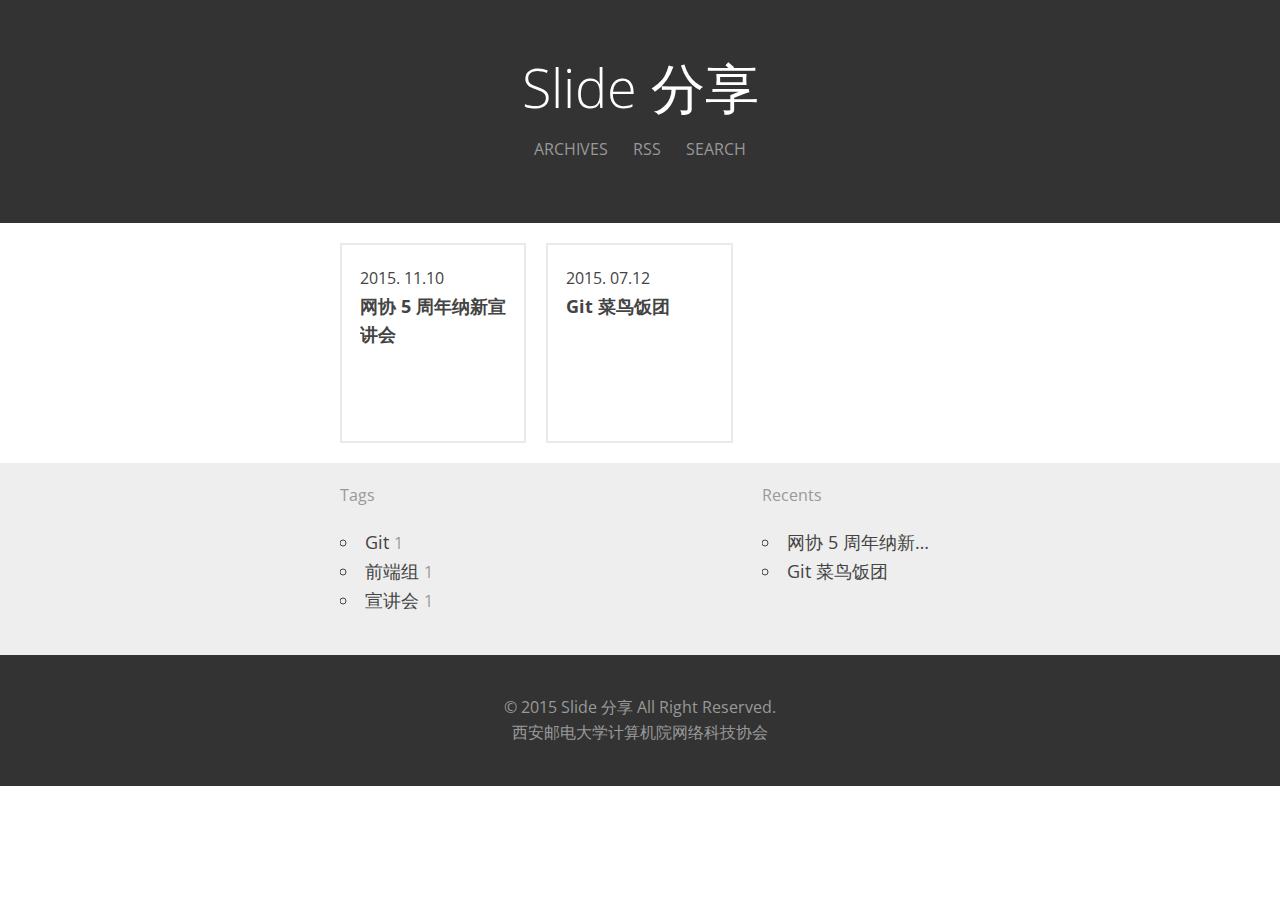
==== commit f7cd5649: "init" ====
--- a/index.html
+++ b/index.html
@@ -1,980 +1,148 @@
 <!doctype html>
-<html lang="en">
+<html lang="ko">
+<head>
+    <meta charset="UTF-8">
+    <meta http-equiv="X-UA-Compatible" content="IE=Edge">
+    <meta name="viewport" content="width=device-width, user-scalable=no, initial-scale=1.0, maximum-scale=1.0, minimum-scale=1.0">
+    
+    <title>Slide 分享</title>
+    
+    <link rel="alternative" href="/atom.xml" title="Slide 分享" type="application/atom+xml">
+    
+    <link rel="stylesheet" href="/css/style.css" type="text/css">
+    
+    <link rel="stylesheet" href="/libs/fancybox/jquery.fancybox.css" charset="utf-8">
+    
+    <!--[if lt IE 9]>
+    <script src="https://oss.maxcdn.com/html5shiv/3.7.2/html5shiv.min.js"></script>
+    <script src="https://oss.maxcdn.com/respond/1.4.2/respond.min.js"></script>
+    <![endif]-->
+</head>
+<body class="site">
+    <header class="site-header">
+        <h1 class="site-title"><a href="/">Slide 分享</a></h1>
+        <nav class="site-nav">
+            <ul class="nav">
+                
+                <li><a href="/archives">Archives</a></li>
+                
+                
+                <li><a href="/atom.xml" title="RSS Feed">rss</a></li>
+                
+                <li><a class="toggle-search" href="#search">search</a></li>
+            </ul>
+        </nav>
+        <div class="site-search" id="search">
+            <form action="//google.com/search" method="get" accept-charset="UTF-8" class="search-form"><input type="search" name="q" results="0" class="search-form-input" placeholder="Search"><input type="hidden" name="sitesearch" value="http://slide.xiyounet.org"></form>
+        </div>
+        
+            <div class="site-header-background" style="background-image:url(http://7xl1k5.com1.z0.glb.clouddn.com/wp-content/uploads/2015/07/cropped-banner2.jpg)"></div>
+        
+    </header>
+    <div class="site-body">
+        
 
-	<head>
-		<meta charset="utf-8">
+    
+    <div class="global-width">
+        <section class="archives">
+            
+                <article class="archive-article archive-type-post">
+    <div class="archive-article-inner" >
+        <header class="archive-article-header">
+            <a href="/2015/11/10/网协五周年纳新宣讲会/" class="archive-article-year">
+  <time datetime="2015-11-10T11:00:00.000Z">2015.</time>
+</a><!--
+            --><a href="/2015/11/10/网协五周年纳新宣讲会/" class="archive-article-date">
+  <time datetime="2015-11-10T11:00:00.000Z">11.10</time>
+</a>
+            
+    <h1 class="archive-article-title" itemprop="name">
+      <a href="/2015/11/10/网协五周年纳新宣讲会/">网协 5 周年纳新宣讲会</a>
+    </h1>
 
-		<title>Learn git and github</title>
+        </header>
+    </div>
+</article>
+            
+                <article class="archive-article archive-type-post">
+    <div class="archive-article-inner" >
+        <header class="archive-article-header">
+            <a href="/2015/07/12/Git 菜鸟饭团/" class="archive-article-year">
+  <time datetime="2015-07-12T12:00:25.000Z">2015.</time>
+</a><!--
+            --><a href="/2015/07/12/Git 菜鸟饭团/" class="archive-article-date">
+  <time datetime="2015-07-12T12:00:25.000Z">07.12</time>
+</a>
+            
+    <h1 class="archive-article-title" itemprop="name">
+      <a href="/2015/07/12/Git 菜鸟饭团/">Git 菜鸟饭团</a>
+    </h1>
 
-		<meta name="description" content="A framework for easily creating beautiful presentations using HTML">
-		<meta name="author" content="Hakim El Hattab">
-
-		<meta name="apple-mobile-web-app-capable" content="yes" />
-		<meta name="apple-mobile-web-app-status-bar-style" content="black-translucent" />
-
-		<meta name="viewport" content="width=device-width, initial-scale=1.0, maximum-scale=1.0, user-scalable=no, minimal-ui">
-
-		<link rel="stylesheet" href="css/reveal.css">
-		<link rel="stylesheet" href="css/theme/leo.css" id="theme">
-
-		<!-- Code syntax highlighting -->
-		<link rel="stylesheet" href="lib/css/zenburn.css">
-
-		<!-- Printing and PDF exports -->
-		<script>
-			var link = document.createElement( 'link' );
-			link.rel = 'stylesheet';
-			link.type = 'text/css';
-			link.href = window.location.search.match( /print-pdf/gi ) ? 'css/print/pdf.css' : 'css/print/paper.css';
-			document.getElementsByTagName( 'head' )[0].appendChild( link );
-		</script>
-
-		<!--[if lt IE 9]>
-		<script src="lib/js/html5shiv.js"></script>
-		<![endif]-->
-	</head>
-
-	<body>
-
-		<div class="reveal">
-
-			<!-- Any section element inside of this container is displayed as a slide -->
-
-		<div class="slides">
-<!-- page1 -->
-		<section data-markdown>
-   			 <script type="text/template">
-		     #*Learn git and*
-		     #*github*
-		     ###*Git* 菜鸟饭团
-
-						<p>
-              <small>Created by <a href="http://code.leozhang2018.me">Leozhang2018</a> /
-              <a href="http://twitter.com/leozhang2018">@leozhang2018</a>
-             </small>
-             </p>
-
-             <aside class="notes">
-             问好,之前有看到各位在通过某些途径浏览 Git 的相关知识。相信在座各位至少已经看过了基本的操作，所以今天我就不会填鸭式赘述基本的操作命令（初始化，到add以及commit 
-             balabala...）,浪费大伙时间的同时，效率也非常之低下。
-             <br>我相信凭借大家的能力,通过互联网上的众多资源,也应该很快能掌握并适应基本的操作。所以接下来的三次分享里，我会着重分享一些我自己使用 Git 
-             的相关经验技巧和 Git 中难以理解的知识点，以及在实际开发工作流程中使用 Git 可能会遇见的坑，如何去解决和驾驭它们。
-			<br>OK,here we go.
-			</aside>
-			</script>
-		</section>
-
-<!-- page2 -->
-		<section data-markdown>
-   			 <script type="text/template">
-		     <img src="attach/leozhang2018.png" style="width:100px; height:100px;
-		     border-radius:50%;"/>
-		     ####leozhang2018
-		     ###*Front-End Developer*
-		     <!-- .element: class="fragment" -->
-		     <small>
-		     <a href="http://code.leozhang2018.me">Blog</a> /
-		     <a href="http://github.com/leozhang2018">Github</a> /
-		     <a href="http://www.zhihu.com/people/zhang-leo-2018">知乎</a> /
-		     <a href="http://www.v2ex.com/member/leozhang">V2ex</a>
-			</small>
-			</script>
-		</section>
-
-		<!-- Package controls -->
-							<section data-markdown>
-									<script type="text/template">
-							## *Version control*
-
-							版本控制
-							<aside class="notes">
-							例子:网页设计师或者经常从事制图的同学,可能会需要保存某一幅图片或页面布局文件的所有修订版本(渴望工具之一)
-							<br>CVS 可将某个文件回溯到之前的状态，将整个项目都回退到过去某个时间点的状态。比较文件的变化细节，查出修改者以及相关说明。 
-
-							</aside>
+        </header>
+    </div>
+</article>
+            
+        </section>
+        
+    </div>
 
 
-							</script>
-							</section>
+    </div>
+    <footer class="site-footer">
+        <div class="global-width">
+            <ul class="site-widget">
+                
+                <li class="widget widget-tag">
+                    
+  <div class="widget-wrap">
+    <h3 class="widget-title">Tags</h3>
+    <div class="widget-body">
+      <ul class="tag-list"><li class="tag-list-item"><a class="tag-list-link" href="/tags/Git/">Git</a><span class="tag-list-count">1</span></li><li class="tag-list-item"><a class="tag-list-link" href="/tags/前端组/">前端组</a><span class="tag-list-count">1</span></li><li class="tag-list-item"><a class="tag-list-link" href="/tags/宣讲会/">宣讲会</a><span class="tag-list-count">1</span></li></ul>
+    </div>
+  </div>
 
+                </li>
+                
+                <li class="widget widget-category">
+                    
+                </li>
+                
+                <li class="widget widget-recent_posts">
+                    
+  <div class="widget-wrap">
+    <h3 class="widget-title">Recents</h3>
+    <div class="widget-body">
+      <ul>
+        
+          <li>
+            <a href="/2015/11/10/网协五周年纳新宣讲会/">网协 5 周年纳新宣讲会</a>
+          </li>
+        
+          <li>
+            <a href="/2015/07/12/Git 菜鸟饭团/">Git 菜鸟饭团</a>
+          </li>
+        
+      </ul>
+    </div>
+  </div>
 
-							<section data-markdown>
-								<script type="text/template">
-									###For example:
-
-									<br>
-
-									版本 |  用户  | 说明 |  日期
-									-----|------- | ------|-------|-------
-									V1.0.0: | *Tom Hanks*  | <small>初始化重构代码库</small> | May 10
-									V1.0.1: | *James Bond*  | <small>增加支付模块</small> | Jun 13
-									V1.0.2: | *Neo*  | <small>修复交互模块漏动</small> | Jul 15
-									V1.0.2: | *隔壁老王*  | <small>垂死病中惊坐起,哥还有Bug没De完</small> | Jul 18
-
-									<br>
-
-							</script>
-							</section>
-
-
-
-							<section data-markdown>
-									<script type="text/template">
-							### 什么是版本控制
-
-							- 记录文件变化
-							<!--.element: class="fragment"-->
-							- 查阅版本修订
-							<!--.element: class="fragment"-->
-							- A system
-							<!--.element: class="fragment"-->
-
-							<aside class="notes">
-							首先,其次,最后。
-							</aside>
-							</script>
-
-							</section>
-
-			<section data-markdown>
-							<script type="text/template">
-							<img src="attach/lvs.png" style="width:400px;">
-
-							###本地版本控制系统
-							*Local Version Control System*
-							<aside class="notes">
-							采用某种简单的数据库来记录文件的历次更新差异
-							</aside>
-							</script>
-			</section>
-
-
-			<section data-markdown>
-							<script type="text/template">
-							<img src="attach/cvs.png" style="width:400px;">
-
-							###集中化版本控制系统
-							*Centralized Version Control System*
-
-							<aside class="notes">
-							让在不同系统上的开发者协同工作,比如(SVN),
-							单一的集中管理的服务器，保存所有文件的修订版本，而协同工作的人们都通过客户端连到这台服务器，取出最新的文件或者提交更新。
-							<br>缺点:中央服务器的单点故障(宕机,停电)
-							无法提交更新，协同工作。中央服务器的磁盘发生故障，备份(无,不及时)导致丢失数据 
-							</aside>
-							</script>
-			</section>
-
-
-			<section data-markdown>
-							<script type="text/template">
-							<img src="attach/dvs.png" style="width:350px;">
-
-							###分布式版本控制系统
-							*Distributed Version Control System*
-
-							<aside class="notes">
-							完整镜像版本库中代码
-							<br>协同工作服务器宕机可以方便恢复 
-							<br>同一个项目与不同工作小组的人协作,设定不同的协作流程 
-							</aside>
-							</script>
-			</section>
-
-<!-- 前世今生 -->
-
-
-			<section data-markdown>
-   			 <script type="text/template">
-			## History of Git
-			<img src="attach/lightgit.png" style="width:100px; border-radius:50%"/>
-
-			前世今生
-				</script>
-		</section>
-
-		<section data-markdown data-background="attach/kernel.png"
-		style="background:rgba(0,0,0,0.8);"
-		>
-				<script type="text/template">
-					##A part of
-					##*Linux kernel* branch
-					<aside class="notes">
-					Linux kernel 分支的部分截图,实际中要多得多。
-					<br>那么 Linux 内核团队是如何管理这么庞大而复杂的分支的呢? 
-					</aside>
-				</script>
-	</section>
-
-	<section data-markdown>
-				<script type="text/template">
-				<img src="attach/bitkeeper.png" style="width:150px;height:150px; border-radius:50%">
-
-				<small>The origin of distributed version control </small>
-
-				Linux 内核开发团队使用 *Bitkeeper*
-
-				*2002~2005*
-
-				<aside class="notes">
-				早期 Linux 团队使用 BitKeeper 维护相关代码,分布式版本控制系统的始祖（收费）。出于 Linux 是公共开源的项目考虑，开发 BitKeeper
-				的公司也就没有收费，作为工具提供给 Linux 社区使用。
-				<br>但是好景不长，Linux 团队仅仅使用了 BitKeeper 三年时间。   
-				</aside>
-		        </script>
-	</section>
-
-					<section data-markdown>
-   			 		<script type="text/template">
-					<img src="attach/Andrew.png" style="width:200px;height:200px; border-radius:50%">
-
-					###Andrew Tridgell
-
-					*Samba* 软件作者
-
-					*Rsync* 算法发明者
-
-					<aside class="notes">
-					Andrew Tridgell，昵称垂居（Tridge），澳洲籍的计算机程序设计师，澳洲国立大学计算机科学博士。以创造 Samba 档案服务器以及 rsync (siNGk)算法著称。
-					<br>Samba:让 UNIX 系统与 Windows 系统 SMB/CIFS 网络协议做链接的一种自由软件,在 Windows 与 UNIX 系列 OS 之间搭起一座桥梁，让两者的资源共享。</br
-					>
-					<br>rsync: Unix 下同步更新两处计算机的文件与目录并适当利用差分编码以减少数据传输的软件 
-					BitMover 公司宣称 Tridgell 尝试通过逆向工程的方法破解 BitKeeper 的内部协议，决定收回 BitKeeper 的使用权。
-					</aside>
-
-					</script>
-
-
-					</section>
-
-		<section data-markdown>
-					<script type="text/template">
-					<img src="attach/Linus.png" style="width:350px;height:200px; ">
-
-					<blockquote><small>" I'm an egotistical bastard, and I name all my projects after myself. First 'Linux', now 'Git' "</small></blockquote>
-					<blockquote><small>“我是个自负的混蛋,所有的项目都是围绕我自己命名的,之前是 'Linux' 现在则是 'Git' ”</small></blockquote>
-					*-- Linus Benedict Torvalds*
-
-					<aside class="notes">
-					Linus 本可向 BitMover 公司摊牌,承认自己的错误(背手下的锅),并且不再犯错，但是谈崩。					
-					<br>决定自行开发版本控制系统，Git 诞生。基于（C，Perl，Unix shell）   
-					</aside>
-					</script>
-		</section>
-
-
-
-<!-- page5 -->
-			<section data-markdown>
-					<script type="text/template">
-			### *Why git ?*
-			- 本地化的版本管理 (*完全分布式*)
-			<!--.element: class="fragment"-->
-
-			- 不污染子目录的 *track* 方式 (SVN每个子目录都要扔.svn)
-			<!--.element: class="fragment"-->
-
-			- 强大的分支管理功能 (*允许上千个并行开发的分支*)
-			<!--.element: class="fragment"-->
-
-			- 轻量简洁,唯 *快* 不破 (*简单的设计*)
-			<!--.element: class="fragment"-->
-
-			</script>
-
-				<aside class="notes">
-				早期SVN每个子目录都要扔.svn，现在版本已经改善。  
-				</aside>
-
-			</section>
-
-<!-- github -->
-
-			<section data-markdown>
-				<script type="text/template">
-				<img src="attach/filmtocat.png" style="width:300px;height:300px">
-
-				##*Github* 新的篇章				
-
-				</script>
-			</section>
-
-			<section data-markdown>
-			<script type="text/template">
-			### *What is github?*
-			- 由GitHub公司（曾称 Logical Awesome）的开发者使用 *Ruby on Rails* 所开发
-			<!--.element: class="fragment"-->
-
-			- 用来存放使用 Git 版本控制的软件代码和内容项目
-			<!--.element: class="fragment"-->
-
-			- 提供代码社交化功能的代码托管网站
-			<!--.element: class="fragment"-->
-
-			- 全世界最大的 *同性交友* 网站
-			<!--.element: class="fragment"-->
-
-			<aside class="notes">
-			GitHub 同时提供付费账户和免费账户。都可以创建公开的代码仓库，付费账户也可以创建私有的代码仓库。GitHub 是最流行的 Git 访问站点。
-			<br>同时允许个人和组织创建和访问代码库以外,也提供了一些方便社会化软件开发的功能，包括允许用户跟踪其他用户、组织、软件库的动态，对软件代码的改动和 bug 
-			提出评论等。 
-			提供了图表功能，用于显示开发者们怎样在代码库上工作以及软件的开发活跃程度。
-			<br>Next,why 同性交友 
-			</aside>
-
-			</script>
-			</section>
-
-
-				<section data-markdown>
-				<script type="text/template">
-				<img src="attach/gitrebase.png">
-
-				###Git rebase
-				
-
-				</script>
-				</section>
-
-				<section data-markdown>
-				<script type="text/template">
-				<img src="attach/githubinvent.png">
-
-				*2008-02* Github Inc 的服务正式上线
-				
-				<aside class="notes">
-				2007 年 10 月 1 日开始开发 ,吉祥物-章鱼猫(Octocat=Octopus（章鱼）+ Cat（猫）, Simon Oxley 设计)
-				</aside>
-				</script>
-				</section>
-<!-- 代码托管 -->
-				<section data-markdown>
-				<script type="text/template">
-				### 提供代码托管服务的服务商
-				- Bitbucket
-				<!--.element: class="fragment"-->
-
-				- Google Code  (*2016-1-25*)
-				<!--.element: class="fragment"-->
-
-				- Gitcafe
-				<!--.element: class="fragment"-->
-
-				- Coding.net
-				<!--.element: class="fragment"-->
-
-				- Git@OSC
-				<!--.element: class="fragment"-->
-
-				- *Etc ...*
-				<!--.element: class="fragment"-->
-
-				<aside class="notes">
-				2015年3月12日，Google 宣布停止新项目的创建，8月24日变为只读状态，2016年1月25日 Google Code 将寿终正寝。 
-				</aside>
-				</script>
-				</section>
-
-				<section data-markdown>
-				<script type="text/template">
-				## *Break time*
-				*5 mins*
-				</script>
-				</section>
-			<section>
-			<video width="1280" height="720" controls data-autoplay src="http://7u2eut.com1.z0.glb.clouddn.com/blogvideoWelcome%20to%20Project%20Jacquard.mp4"></video>
-
-			<aside class="notes">
-			Advanced Technology and Project
-			</aside>
-			</section>
-
-			<section data-markdown>
-			<script type="text/template">
-			## 第一日 The Matrix
-			
-			###*Installation and configuration*
-
-			从安装和配置说起
-
-			</script>
-			</section>
-
-					<section data-markdown>
-                    <script type="text/template">
-                        以 Debian 系的 Ubuntu 为例
-                        ```
-                        $ Sudo apt-get update
-
-                        $ Sudo apt-get install git
-                        ```
-                        (注:非源码安装方式)
-
-                        <!-- .element: class="fragment" -->
-
-                        <aside class="notes">
-						源码安装好处:安装最新的版本 缺点:需要编译不适合新手 
-						<br>强烈推荐在 Linux 以及类 Unix 平台使用 Git (在 Unix 风格的 shell 中，可以使用本书中提及的复杂多行的命令) 
-						<br>Windows:可以使用安装包 OS X:图形化的包管理工具 Macports 或者 homebrew 
-						</aside>
-                    </script>
-                </section>
-
-						<section data-markdown>
-                    	<script type="text/template">
-                    	关键配置文件:
-
-                        *~/.gitconfig*
-                        <!-- .element: class="fragment" -->
-
-                        *.git/config*
-						<!-- .element: class="fragment" -->
-
-                        */etc/gitconfig*
-                        <!-- .element: class="fragment" -->
-
-                        <aside class="notes">
-                        /etc/gitconfig 文件：系统中对所有用户都普遍适用的配置。若使用 git config 时用 --system 选项，读写的就是这个文件。
-                        <br>~/.gitconfig 文件：用户目录下的配置文件只适用于该用户。若使用 git config 时用 --global 选项，读写的就是这个文件。 
-                        <br>当前项目的 Git 目录中的配置文件（也就是工作目录中的 .git/config 
-                        文件）：这里的配置仅仅针对当前项目有效。每一个级别的配置都会覆盖上层的相同配置，所以 .git/config 里的配置会覆盖 /etc/gitconfig 中的同名变量。
-                        </aside>
-                    	</script>
-                		</section>
-
-				<section data-markdown>
-                    <script type="text/template">
-                        用户信息
-                        ```
-                        $ git config --global user.name "Leozhang2018"
-
-                        $ git config --global user.email leozhang2018@gmail.com
-                        ```
-                        
-                        (--global 参数读写 *~/.gitconfig* 配置文件)
-
-                        <!-- .element: class="fragment" -->
-
-                        <aside class="notes">
-                        说明是谁提交了更新，更新内容一起被永久纳入历史记录
-                        </aside>
-                    </script>
-                </section>
-
-            <section data-markdown>
-			<script type="text/template">
-			### 其他配置方向
-			- 指定文本编辑器 (*Emacs* or *Vim*)
-			<!--.element: class="fragment"-->
-
-			- 差异分析工具
-			<!--.element: class="fragment"-->
-
-			- 外部的合并与比较工具
-			<!--.element: class="fragment"-->
-
-			- 格式化与空白
-			<!--.element: class="fragment"-->
-
-			</script>
-			</section>
-
-<!-- Demo -->
-            <section data-markdown>
-			<script type="text/template">
-			## *Demo time*
-
-			</script>
-			</section>
-
-
-<!-- Q&A -->
-			<section data-markdown>
-			<script type="text/template">
-			  # *Q&A*
-			  ###Any Questions?
-
-			</script>
-			</section>
-<!-- Open share -->
-
-			<section data-markdown data-transition="convex">
-			<script type="text/template">
-			## One more thing
-
-			###*Free share*
-			</script>
-			</section>
-
-<!-- you-get -->
-			<section data-markdown>
-			<script type="text/template">
-			###*you-get*
-			<img src="attach/youget.png" style="width:600px;">
-
-			<small>一个有趣而强大的命令行视频下载工具</small>
-
-			</script>
-			</section>
-
-				<section data-markdown>
-				<script type="text/template">
-				### *Supported Sites*
-				- Youtube
-				- Instagram
-				- Vimeo
-				- Youku
-				- Tudou
-				- Acfun & Bilibili
-				- 虾米 & 网易云音乐
-				- *Etc ...*
-
-				</script>
-				</section>
-
-
-			<section>
-			<video width="1280" height="720" controls data-autoplay src="http://7u2eut.com1.z0.glb.clouddn.com/TerminatorGenisysMovieOfficialTrailer.mp4"></video>
-			</section>
-
-<!-- summary -->
-            <section data-markdown>
-			<script type="text/template">
-			## *summary*
-			- History of Git
-			<!--.element: class="fragment"-->
-
-			- Installation and configuration
-			<!--.element: class="fragment"-->
-
-			- Github tutorial
-			<!--.element: class="fragment"-->
-
-			</script>
-			</section>
-
-			<section style="text-align: left;">
-			<h2>Reference</h2>
-			<p>
-			- <a href="http://www.liaoxuefeng.com/wiki/0013739516305929606dd18361248578c67b8067c8c017b000">廖雪峰 Git 教程</a> <br>
-
-			- <a href="https://training.github.com/classes/">Github Training Class</a> <br>
-
-			- <a href="https://git-scm.com/book/zh/v1">Pro Git</a>
-			</p>
-
-			<aside class="notes">
-			参考资料,廖的教程不错,适合初学者以及刚入门速成的人,对于女生来说很友好。
-			<br>个人则强烈推荐 Pro Git (V1 老版本中文无障碍,V2 部分翻译中)	
-			</aside>
-			</section>
-
-			<section data-markdown>
-			<script type="text/template">
-			## *What is next ?*
-			- 分支管理的注意事项
-			<!--.element: class="fragment"-->
-
-			- 实际工作中利用分支进行开发的流程
-			<!--.element: class="fragment"-->
-
-			- Git 在其它环境中之 *Git in Zsh*
-			<!--.element: class="fragment"-->
-
-			- 变基(*Rebase*)
-			<!--.element: class="fragment"-->
-
-			- 初探 *Gitlab*
-			<!--.element: class="fragment"-->
-
-			<aside class="notes">
-			下次实际工作中利用分支进行开发的流程以及可能遇到的问题
-			</aside>
-			</script>
-			</section>
-
-
-			<section data-transition="slide-in fade-out"> 
-			 <h2>See u next time</h2>
-			</section>
-
-			<section data-markdown data-transition="fade-in slide-out">
-			<script type="text/template">
-			<blockquote>" I'll be back"</blockquote>
-			   ### *--Terminator T-800*
-
-			</script>
-			</section>
-
-
-			<section style="text-align: left;">
-			<h1>THE END</h1>
-			<p>
-			- <a href="http://open.xiyouant.org/gitslide">Get this slide</a> <br>
-			- <a href="https://github.com/soimort/you-get">About you-get</a>
-			</p>
-			</section>
-<!-- 
-			<section data-markdown>
-             <script type="text/template">
-                        <img src="attach/QRcode.png" style="
-                            box-shadow: 2px 2px 23px 1px rgba(0, 0, 0, 0.68);
-                            width: 250px;
-                            height: 250px; " />
-                            </script>
-              </section> -->
-<!-- 第二日 -->
-			<section data-markdown>
-			<script type="text/template">
-			## 第二日 The Matrix: Reload
-			
-			###*Precautions,Process,Rebase*
-
-			注意事项,工作流程,以及变基
-
-			</script>
-			</section>
-
-			<section data-markdown>
-			<script type="text/template">
-			## *What is next ?*
-			- 分支管理的注意事项
-			<!--.element: class="fragment"-->
-
-			- 实际工作中利用分支进行开发的流程
-			<!--.element: class="fragment"-->
-
-			- Git 在其它环境中之 *Git in Zsh*
-			<!--.element: class="fragment"-->
-
-			- 变基(*Rebase*)
-			<!--.element: class="fragment"-->
-
-			- 初探 *Gitlab*
-			<!--.element: class="fragment"-->
-
-			<aside class="notes">
-			下次实际工作中利用分支进行开发的流程以及可能遇到的问题
-			</aside>
-			</script>
-			</section>
-
-					<section data-markdown>
-					<script type="text/template">
-					<img src="attach/elfexu.png" style="width:100px;height:100px; border-radius:50%">
-
-					<blockquote><small>“某下午，大家正各自忙活着，忽然传来一声吼：“都别 pull 代码哈，master 上的代码不知被谁 revert 成两个月前的了！””</small></blockquote>
-					<blockquote><small>“（没错，就是百姓网网站的代码库）。立刻，锁部署系统（后来验证部署系统还是有足够防范不会把老代码直接发布的，但当时那个紧张呀），手工恢
-					复代码库，几个人折腾了快一个小时，才安定下来开始找元凶：是一个实习生小朋友犯迷糊想 pull 却打成了 push --force，指向主 repo 的 master。”</small>
-					</blockquote>
-					*-- ElfeXu* (百姓网架构师)
-
-					<aside class="notes">
-					技术上出故障是必然的。能否体现一个公司是技术公司，重要看这几点：1）故障的恢复是否有技术含量，2）公司对故障的处理方式，如果是通过加更多的流程，或是通过加更多的权限管控，或是通过处罚犯错误的人，或是上升到员工意识形态上，而不是去用更好的技术来解决，那么这个公司不会是个技术公司。					
-					<br>左耳朵耗子
-					</aside>
-					</script>
-					</section>
-
-							<section data-markdown>
-									<script type="text/template">
-							## *fork->edit->pull request->*
-							##*code review->merge*
-
-							保险的做法
-							<aside class="notes">
-							</aside>
-
-
-							</script>
-							</section>
-
-			<section data-markdown>
-							<script type="text/template">
-							<img src="attach/branches.png" style="width:800px;">
-
-							###典型分支流水线
-							*Classic Work Silos*
-							<aside class="notes">
-							只在 master 分支上保留完全稳定的代码——有可能仅仅是已经发布或即将发布的代码。 他们还有一些名为 develop 或者 next 的平行分支，被用来做后续开发或者测试稳定性——这些分支不必保持绝对稳定，但是一旦达到稳定状态，它们就可以被合并入 master 分支了。 这样，在确保这些已完成的特性分支（短期分支，比如之前的 iss53 分支）能够通过所有测试，并且不会引入更多 bug 之后，就可以合并入主干分支中，等待下一次的发布。
-							</aside>
-							</script>
-			</section>
-
-			<section data-markdown>
-							<script type="text/template">
-							<img src="attach/branches-1.png" style="height:500px; width:650px;">
-
-							###拥有多个特性分支的提交历史
-							<aside class="notes">
-							特性分支对任何规模的项目都适用。 特性分支是一种短期分支，它被用来实现单一特性或其相关工作。 
-							也许你从来没有在其他的版本控制系统（VCS）上这么做过，因为在那些版本控制系统中创建和合并分支通常很费劲。 然而，在 Git 
-							中一天之内多次创建、使用、合并、删除分支都很常见。
-							</aside>
-							</script>
-			</section>
-
-
-							<section data-markdown>
-									<script type="text/template">
-							## *Git Rebase* 
-							分支的衍合
-							<aside class="notes">
-							</aside>
-
-
-							</script>
-							</section>
-
-							<section data-markdown>
-							<script type="text/template">
-							<img src="attach/rebasepic.jpg" style="width:800px;">
-
-							####做一个Merge 和 rebase 的分支对比
-							*Which do you prefer?*
-							<aside class="notes">
-							只在 master 分支上保留完全稳定的代码——有可能仅仅是已经发布或即将发布的代码。 他们还有一些名为 develop 或者 next 
-							的平行分支，被用来做后续开发或者测试稳定性——这些分支不必保持绝对稳定，但是一旦达到稳定状态，它们就可以被合并入 master 分支了。 
-							这样，在确保这些已完成的特性分支（短期分支，比如之前的 iss53 分支）能够通过所有测试，并且不会引入更多 bug 
-							之后，就可以合并入主干分支中，等待下一次的发布。
-							</aside>
-							</script>
-							</section>
-
-
-							<section data-markdown>
-							<script type="text/template">
-							<img src="attach/Bmerge.png" style="width:800px;">
-
-							###假设合并之前是这样
-							<aside class="notes">
-							</aside>
-							</script>
-							</section>
-
-
-							
-							<section data-markdown>
-							<script type="text/template">
-							<img src="attach/Amerge.png" style="width:800px;">
-
-							###使用 *Merge* 命令合并后
-							<aside class="notes">
-							</aside>
-							</script>
-							</section>
-							
-
-							<section data-markdown>
-							<script type="text/template">
-							<img src="attach/rebase.png" style="width:800px;">
-
-							###使用 *Rebase* 的话
-							<aside class="notes">
-							如果是 rebase 的方式，就不會有 G 的合并点
-							</aside>
-							</script>
-							</section>
-
-
-
-							<section data-markdown>
-							<script type="text/template">
-							<img src="attach/Bmerge.png" style="width:800px;">
-							<img src="attach/Amerge.png" style="width:800px;">
-							<img src="attach/rebase.png" style="width:800px;">
-
-							###做一个 *compare*
-							<aside class="notes">
-							有 conflict 怎么办? rebase 跟 merge 类似，发现 conflict 会暂停 rebase 动作，需要你手动修复后，然后才可以继续工作。这也是 rebase 比 
-							merge 复杂一点的地方：merge 如果发生 conflict，你只需要解決冲突一次，然后 commit 出去就完成了。而 rebase 的 conflict 
-							可能會发生在上述步骤 4 的每一次重新套用上，所以可能需要解決冲突好几次 (rebase 时所谓的解决冲突，其实是直接修改之前的变更內容，所以上图中变成 
-								D’ 跟 E’ )。
-							</aside>
-							</script>
-							</section>
-
-							
-							<section data-markdown>
-							<script type="text/template">
-							## *A question?* 
-							
-							<aside class="notes">
-							那么问题来了，如果你修改比较多，預期會有较多的 conflict，建议用 merge (不过，如果是多次大范围式的修改，那是不是应该一开始就多开一个 
-							branch 来做呢?)。如果修改范围较小，预期不会有太多的 conflict，则建议可以加上 rebase 参数。
-							<br> 
-
-							</aside>
-
-
-							</script>
-							</section>
-
-
-							<section data-markdown>
-							<script type="text/template">
-							## *For example:* 
-							
-							<aside class="notes">
-							一个有意思的问题例子
-							<br> 
-
-							</aside>
-
-
-							</script>
-							</section>
-
-
-							<section data-markdown>
-							<script type="text/template">
-							*Github* 上存在主分支, 本地需要修改多个功能和 *bug* ,
-							于是在多个分支开发不同的功能, 然后合并提交..
-							合并和提交的顺序不是确定的, 因此不能简单直接用 *merge* 每次一个个叠加.
-							有时我用 *rebase*, 但有发现 *commit* 顺序不是时间顺序, 到线上被 *merge* 以后也不是非常清晰
-							面对这样的场景, 用怎样的方式管理会更合适呢?
-
-							<aside class="notes">
-
-							</aside>
-
-							</script>
-							</section>
-					
-			<section data-markdown>
-			<script type="text/template">
-			## *How to fix it:*
-			- *$ git checkout work* (去自己的工作分支工作)
-			<!--.element: class="fragment"-->
-
-			- *$ git commit -a* (提交工作修改)
-			<!--.element: class="fragment"-->
-
-			- *$ git checkout master* (切换到主分支)
-			<!--.element: class="fragment"-->
-
-			- *$ git pull* (获取远程最新修改，此时不会产生冲突)
-			<!--.element: class="fragment"-->
-
-			<aside class="notes">
-			git支持很多种工作流程，我们采用的一般是这样，远程创建一个主分支，本地每人创建功能分支，日常工作流程如下：
-			</aside>
-			</script>
-			</section>
-
-
-
-
-
-			<section data-markdown>
-			<script type="text/template">
-			## *How to fix it:*
-			- *$ $ git checkout work* (回到工作分支)
-			<!--.element: class="fragment"-->
-
-			- *$ git rebase master* (用*rebase*合并主干的修改，如果有冲突在此时解决)
-			<!--.element: class="fragment"-->
-
-			- *$ git checkout master* (切换到主分支)
-			<!--.element: class="fragment"-->
-
-			- *$ git merge work* (合并工作分支的修改，此时不会产生冲突)
-			<!--.element: class="fragment"-->
-
-			- *$ git push*提交到远程版本库
-			<!--.element: class="fragment"-->
-
-			<aside class="notes">
-			这样做的好处是，远程主干上的历史永远是线性的。每个人在本地分支解决冲突，不会在主干上产生冲突
-			</aside>
-			</script>
-			</section>
-
-
-
-<!-- Demo -->
-            <section data-markdown>
-			<script type="text/template">
-			## *Demo time*
-
-			</script>
-			</section>
-
-
-	
-<!-- About other -->
-            <section data-markdown>
-			<script type="text/template">
-			## *关于其它*
-
-			</script>
-			</section>
-			<!-- Q&A -->
-			<section data-markdown>
-			<script type="text/template">
-			  # *Q&A*
-			  ###Any Questions?
-
-			</script>
-			</section>
-
-
-
-			<section style="text-align: left;">
-			<h1>THE END</h1>
-			<p>
-			- <a href="http://open.xiyouant.org/gitslide">Get this slide</a> <br>
-			- <a href="http://open.xiyouant.org/gitslide/#/59">Get online source</a>
-			</p>
-			</section>
-
-			
-
-
-			<section data-markdown data-transition="convex">
-			<script type="text/template">
-			### Online Reference:
-			- <a href="http://www.oschina.net/translate/a-successful-git-branching-model">介绍一个成功的 Git 分支模型</a>
-			- <a href="http://www.zsh.org/">Zsh</a>
-			- <a href="http://ohmyz.sh/">Oh My Zsh</a>
-			- <a href="http://teahour.fm/2013/03/25/story-of-gitlab.html">Teahour #8 GitLab 的故事</a>
-			- <a href="https://about.gitlab.com/">GitLab</a>
-			- <a href="https://launchpad.net/plank">关于 Plank </a>
-			- <a href="https://vnet.link/soft/vxtrans">Vxtrans</a>
-			</script>
-			</section>
-				
-			</div>
-
-		</div>
-
-		<script src="lib/js/head.min.js"></script>
-		<script src="js/reveal.js"></script>
-
-		<script>
-
-			// Full list of configuration options available at:
-			// https://github.com/hakimel/reveal.js#configuration
-			Reveal.initialize({
-				controls: true,
-				progress: true,
-				history: true,
-				center: true,
-
-				transition: 'slide', // none/fade/slide/convex/concave/zoom
-
-				// Optional reveal.js plugins
-				dependencies: [
-					{ src: 'lib/js/classList.js', condition: function() { return !document.body.classList; } },
-					{ src: 'plugin/markdown/marked.js', condition: function() { return !!document.querySelector( '[data-markdown]' ); } },
-					{ src: 'plugin/markdown/markdown.js', condition: function() { return !!document.querySelector( '[data-markdown]' ); } },
-					{ src: 'plugin/highlight/highlight.js', async: true, condition: function() { return !!document.querySelector( 'pre code' ); }, callback: function() { hljs.initHighlightingOnLoad(); } },
-					{ src: 'plugin/zoom-js/zoom.js', async: true },
-					{ src: 'plugin/notes/notes.js', async: true }
-				]
-			});
-
-		</script>
-
-	</body>
-</html>
+                </li>
+                
+            </ul>
+        </div>
+        <div class="site-info">
+            <address>
+                &copy; 2015 <a href="http://slide.xiyounet.org">Slide 分享</a> All Right Reserved. <br/>
+                <a href="http://xiyounet.org">西安邮电大学计算机院网络科技协会</a>
+            </address>
+        </div>
+    </footer>
+    
+    <script src="/libs/jquery-1.11.3.min.js" type="text/javascript"></script>
+    
+    <script src="/libs/fancybox/jquery.fancybox.js" type="text/javascript"></script>
+    
+    <script src="/js/site_init.js" type="text/javascript"></script>
+    
+</body>
+</html>--- a/css/style.css
+++ b/css/style.css
@@ -0,0 +1,870 @@
+@import url("http://fonts.googleapis.com/css?family=Open+Sans:400,300,700");
+@import url("http:////fonts.googleapis.com/css?family=Source+Code+Pro");
+* {
+  box-sizing: border-box;
+}
+h1 {
+  font-size: 1.5em;
+}
+h2 {
+  font-size: 1.2em;
+}
+ul,
+ol,
+dl {
+  margin: 20px 0;
+  padding-left: 20px;
+}
+a {
+  color: #444;
+  text-decoration: none;
+  -webkit-transition: color;
+  -moz-transition: color;
+  -ms-transition: color;
+  -o-transition: color;
+  transition: color;
+}
+a:hover {
+  color: #ff6347;
+}
+input,
+textarea,
+keygen,
+select,
+button {
+  font-family: "Open Sans", sans-serif;
+  font-size: 18px;
+  line-height: 1.6;
+  -webkit-appearance: none;
+  border: 0;
+}
+.site {
+  position: relative;
+  margin: 0;
+  padding: 0;
+  background-color: #fff;
+  font-family: "Open Sans", sans-serif;
+  font-size: 18px;
+  line-height: 1.6;
+  color: #444;
+  word-break: break-word;
+  -webkit-font-smoothing: antialiased;
+}
+.site-body {
+  position: relative;
+  z-index: 10;
+}
+.archives-wrap {
+  position: relative;
+}
+.archives {
+  zoom: 1;
+}
+.archives:before,
+.archives:after {
+  content: "";
+  display: table;
+}
+.archives:after {
+  clear: both;
+}
+@media screen and (min-width: 479px) {
+  .archives {
+    margin: 0 20px 20px 0;
+  }
+}
+@media screen and (min-width: 700px) {
+  .archives {
+    margin: 0 0 20px -20px;
+  }
+}
+.archive-article {
+  border-top: 1px solid #eee;
+}
+.archive-article:first-child {
+  border-top: 0;
+}
+.archive-article:nth-child(even) {
+  background: #eee;
+}
+@media screen and (min-width: 479px) {
+  .archive-article {
+    float: left;
+    margin-top: 20px;
+    width: 50%;
+    border-top-width: 0;
+  }
+  .archive-article:nth-child(even) {
+    background: transparent;
+  }
+}
+@media screen and (min-width: 700px) {
+  .archive-article {
+    width: 33.3%;
+  }
+}
+.archive-article .archive-article-inner {
+  height: 100%;
+  overflow: hidden;
+  background-repeat: no-repeat;
+  background-position: 50% 50%;
+  background-size: cover;
+}
+@media screen and (min-width: 479px) {
+  .archive-article .archive-article-inner {
+    position: relative;
+    margin-left: 20px;
+    height: 150px;
+  }
+  .archive-article .archive-article-inner:before {
+    content: '';
+    position: absolute;
+    z-index: 10;
+    top: 0;
+    bottom: 0;
+    left: 0;
+    right: 0;
+    border: 2px solid #333;
+    opacity: 0.1;
+  }
+}
+@media screen and (min-width: 700px) {
+  .archive-article .archive-article-inner {
+    height: 200px;
+  }
+}
+.archive-article .archive-article-inner .archive-article-header {
+  padding: 20px;
+  height: 100%;
+  background: rgba(255,255,255,0.8);
+}
+.archive-article .archive-article-inner .archive-article-year,
+.archive-article .archive-article-inner .archive-article-date {
+  position: relative;
+  z-index: 100;
+  font-size: 16px;
+}
+.archive-article .archive-article-inner .archive-article-title {
+  position: relative;
+  z-index: 100;
+  margin: 0;
+  font-size: 18px;
+  overflow: hidden;
+}
+.article {
+  margin: 40px;
+}
+@media screen and (min-width: 700px) {
+  .article {
+    margin: 40px 0;
+  }
+}
+.article-header,
+.article-header a {
+  text-decoration: none;
+  color: #444;
+}
+.article-header a:hover {
+  color: #ff6347;
+}
+.article-header .article-meta {
+  font-size: 16px;
+}
+.article-header .article-meta,
+.article-header .article-meta a {
+  text-decoration: none;
+}
+.article-header .article-meta .article-date,
+.article-header .article-meta .article-category {
+  display: block;
+}
+@media screen and (min-width: 479px) {
+  .article-header .article-meta .article-date,
+  .article-header .article-meta .article-category {
+    display: inline-block;
+  }
+}
+.article-header .article-meta .article-category {
+  color: #999;
+}
+@media screen and (min-width: 479px) {
+  .article-header .article-meta .article-category {
+    margin-left: 10px;
+  }
+}
+.article-header .article-meta .article-category .category-link {
+  margin: 0 5px;
+  color: #999;
+  text-transform: capitalize;
+}
+.article-header .article-meta .article-category .category-link:first-child {
+  margin-left: 0;
+}
+.article-header .article-meta .article-category .category-link:hover {
+  color: #ff6347;
+}
+.article-header .article-meta .article-tag-list {
+  margin: 0;
+  padding: 0;
+}
+@media screen and (min-width: 479px) {
+  .article-header .article-meta .article-tag-list {
+    position: absolute;
+    top: 0;
+    right: 40px;
+  }
+}
+@media screen and (min-width: 700px) {
+  .article-header .article-meta .article-tag-list {
+    right: 0;
+  }
+}
+.article-header .article-meta .article-tag-list .article-tag-list-item {
+  display: inline-block;
+}
+.article-header .article-meta .article-tag-list .article-tag-list-item + .article-tag-list-item {
+  margin-left: 8px;
+}
+.article-header .article-meta .article-tag-list .article-tag-list-item .article-tag-list-link {
+  color: #999;
+}
+.article-header .article-meta .article-tag-list .article-tag-list-item .article-tag-list-link:before {
+  content: '#';
+  display: inline-block;
+}
+.article-header .article-meta .article-tag-list .article-tag-list-item .article-tag-list-link:hover {
+  color: #ff6347;
+}
+.article-header .article-title {
+  margin-bottom: 80px;
+  font-size: 1.7em;
+  font-weight: normal;
+}
+.article-body > * {
+  margin: 20px 0;
+}
+.article-body a {
+  text-decoration: underline;
+}
+.article-body h1,
+.article-body h2,
+.article-body h3,
+.article-body h4 {
+  margin: 30px 0;
+}
+.article-body hr {
+  border-width: 1px 0 0 0;
+  border-style: dashed;
+  border-color: #e1e1e1;
+  margin: 30px 0;
+}
+.article-body blockquote {
+  overflow: hidden;
+  margin: 0;
+  padding: 0 20px;
+  background: #fff8dd;
+  color: rgba(0,0,0,0.5);
+  font-style: italic;
+}
+.article-body blockquote footer {
+  margin: 20px 0;
+}
+.article-body blockquote footer strong {
+  margin-right: 10px;
+}
+.article-body pre {
+  margin: 20px 0;
+}
+.article-body .img-wrap {
+  display: block;
+}
+.article-body img {
+  display: block;
+  margin: 0 auto;
+  max-width: 100%;
+}
+.article-body .caption {
+  display: block;
+  margin: 10px 0 20px;
+  font-size: 16px;
+  color: #777;
+  text-align: center;
+}
+.article-body .video-container {
+  position: relative;
+  padding-top: 56.25%;
+  height: 0;
+  overflow: hidden;
+}
+.article-body .video-container iframe,
+.article-body .video-container object,
+.article-body .video-container embed {
+  position: absolute;
+  top: 0;
+  left: 0;
+  width: 100%;
+  height: 100%;
+  margin-top: 0;
+}
+.article-body ul li {
+  margin: 0 0 10px 0;
+}
+.article-body ul li ul {
+  margin: 10px 0;
+}
+.article-nav {
+  margin: 80px 0 40px;
+}
+@media screen and (min-width: 479px) {
+  .article-nav {
+    margin-left: 40px;
+    margin-right: 40px;
+  }
+}
+@media screen and (min-width: 700px) {
+  .article-nav {
+    margin-left: 0;
+    margin-right: 0;
+  }
+}
+.article-nav .article-nav-link-wrap {
+  display: block;
+  margin: 20px 40px;
+  padding: 20px;
+  border: 1px solid #e1e1e1;
+  text-align: center;
+}
+.article-nav .article-nav-link-wrap .article-nav-title {
+  font-size: 16px;
+  overflow: hidden;
+  text-overflow: ellipsis;
+  white-space: nowrap;
+}
+@media screen and (min-width: 479px) {
+  .article-nav {
+    border: 1px solid #e1e1e1;
+    zoom: 1;
+  }
+  .article-nav:before,
+  .article-nav:after {
+    content: "";
+    display: table;
+  }
+  .article-nav:after {
+    clear: both;
+  }
+  .article-nav .article-nav-link-wrap {
+    margin: 0;
+    width: 50%;
+    border-width: 0;
+  }
+  .article-nav .article-nav-link-wrap.prev {
+    float: left;
+    text-align: left;
+  }
+  .article-nav .article-nav-link-wrap.next {
+    float: right;
+    text-align: right;
+  }
+}
+.article-comments {
+  margin: 40px;
+  padding: 10px 20px;
+  border: 1px solid #e1e1e1;
+  background: #f9f9f9;
+}
+@media screen and (min-width: 479px) {
+  .article-comments {
+    margin-left: 40px;
+    margin-right: 40px;
+  }
+}
+@media screen and (min-width: 700px) {
+  .article-comments {
+    margin-left: 0;
+    margin-right: 0;
+  }
+}
+.article-gallery {
+  margin: -40px -40px 40px;
+  height: 400px;
+  overflow: hidden;
+}
+@media screen and (min-width: 479px) {
+  .article-gallery {
+    margin: -60px -40px 40px;
+  }
+}
+@media screen and (min-width: 700px) {
+  .article-gallery {
+    margin: -60px 0 40px;
+  }
+}
+@media screen and (min-width: 1024px) {
+  .article-gallery {
+    margin: -60px -100px 40px;
+  }
+}
+.article-gallery .article-gallery-img {
+  display: block;
+  position: relative;
+  height: 400px;
+  background-repeat: no-repeat;
+  background-position: 50% 50%;
+  background-size: cover;
+}
+.article-gallery .article-gallery-img img {
+  display: block;
+  max-width: 100%;
+}
+@media screen and (min-width: 479px) {
+  .article-gallery .article-gallery-img:before {
+    content: '';
+    position: absolute;
+    z-index: 10;
+    top: 0;
+    bottom: 0;
+    left: 0;
+    right: 0;
+    border: 2px solid #333;
+    opacity: 0.1;
+  }
+}
+.site-footer {
+  background: #eee;
+  overflow: hidden;
+}
+.site-info {
+  padding: 40px;
+  background: #333;
+  color: #999;
+  font-size: 16px;
+  text-align: center;
+}
+.site-info a {
+  color: #999;
+}
+.site-info a:hover {
+  color: #ff6347;
+}
+.site-info address {
+  font-style: normal;
+}
+.site-header {
+  position: relative;
+  z-index: 1;
+  padding: 40px 0;
+  background-color: #333;
+}
+.site-header a {
+  color: #fff;
+}
+.site-header .site-title {
+  position: relative;
+  z-index: 100;
+  margin: 20px 0;
+  font-size: 36px;
+  line-height: 1;
+  font-weight: lighter;
+  text-align: center;
+}
+@media screen and (min-width: 700px) {
+  .site-header .site-title {
+    font-size: 54px;
+  }
+}
+.site-header .site-subtitle {
+  font-size: 18px;
+  font-weight: normal;
+}
+.site-header .site-header-background {
+  position: absolute;
+  z-index: 1;
+  top: 0;
+  bottom: 0;
+  left: 0;
+  right: 0;
+  background-position: 50% 50%;
+  background-size: cover;
+  background-repeat: no-repeat;
+  opacity: 0.1;
+}
+.site-search {
+  position: relative;
+  z-index: 100;
+  margin: 0 auto;
+  max-width: 200px;
+  height: 0;
+  white-space: nowrap;
+  overflow: hidden;
+  -webkit-transition: all 0.2s;
+  -moz-transition: all 0.2s;
+  -ms-transition: all 0.2s;
+  -o-transition: all 0.2s;
+  transition: all 0.2s;
+}
+.site-search.active {
+  height: 40px;
+}
+.site-search .search-form * {
+  overflow: hidden;
+  -webkit-appearance: none;
+  outline: 0;
+}
+.site-search .search-form .search-form-input {
+  display: block;
+  padding: 5px 10px;
+  width: 100%;
+  background: rgba(255,255,255,0.1);
+  color: #fff;
+  font-size: 16px;
+}
+.site-search .search-form .search-form-input:focus,
+.site-search .search-form .search-form-input:active {
+  border-bottom: 1px solid #ff6347;
+}
+.site-search .search-form .search-form-input::-webkit-input-placeholder {
+  color: #999;
+}
+.site-search .search-form .search-form-submit {
+  position: absolute;
+  right: 0;
+  top: 0;
+  bottom: 0;
+}
+.site-search input[type="search"] {
+  -webkit-appearance: textfield;
+}
+.site-search input[type="search"]::-webkit-search-decoration,
+.site-search input[type="search"]::-webkit-search-cancel-button {
+  -webkit-appearance: none;
+}
+.article-content pre,
+.article-content .highlight {
+  background: #f7f7f7;
+  margin: 0;
+  padding: 20px 20px;
+  border-style: solid;
+  border-color: #e1e1e1;
+  border-width: 0;
+  overflow: auto;
+  color: #4d4d4c;
+  line-height: 1.6;
+}
+.article-content .highlight .gutter pre,
+.article-content .gist .gist-file .gist-data .line-numbers {
+  color: #666;
+  font-size: 0.85em;
+}
+.article-content pre,
+.article-content code {
+  font-family: "Source Code Pro", Consolas, Monaco, Menlo, Consolas, monospace;
+  font-size: 16px;
+}
+.article-content code {
+  background: rgba(0,0,0,0.08);
+  padding: 0 0.3em;
+}
+.article-content pre code {
+  background: none;
+  text-shadow: none;
+  padding: 0;
+}
+.article-content .highlight pre {
+  border: none;
+  margin: 0;
+  padding: 0;
+}
+.article-content .highlight table {
+  margin: 0;
+  width: auto;
+}
+.article-content .highlight td {
+  border: none;
+  padding: 0;
+}
+.article-content .highlight figcaption {
+  zoom: 1;
+  font-size: 0.85em;
+  color: #8e908c;
+  line-height: 1em;
+  margin-bottom: 1em;
+}
+.article-content .highlight figcaption:before,
+.article-content .highlight figcaption:after {
+  content: "";
+  display: table;
+}
+.article-content .highlight figcaption:after {
+  clear: both;
+}
+.article-content .highlight figcaption a {
+  float: right;
+}
+.article-content .highlight .gutter pre {
+  text-align: right;
+  padding-right: 20px;
+}
+.article-content .highlight .line {
+  height: 28.8px;
+}
+.article-content .gist {
+  margin: 0;
+  border-style: solid;
+  border-color: #e1e1e1;
+  border-width: 1px 0;
+  background: #f7f7f7;
+  padding: 15px 20px 15px 0;
+}
+.article-content .gist .gist-file {
+  border: none;
+  font-family: "Source Code Pro", Consolas, Monaco, Menlo, Consolas, monospace;
+  margin: 0;
+}
+.article-content .gist .gist-file .gist-data {
+  background: none;
+  border: none;
+}
+.article-content .gist .gist-file .gist-data .line-numbers {
+  background: none;
+  border: none;
+  padding: 0 20px 0 0;
+}
+.article-content .gist .gist-file .gist-data .line-data {
+  padding: 0 !important;
+}
+.article-content .gist .gist-file .highlight {
+  margin: 0;
+  padding: 0;
+  border: none;
+  background: transparent;
+}
+.article-content .gist .gist-file .gist-meta {
+  background: #f7f7f7;
+  color: #8e908c;
+  font: 0.85em "Open Sans", sans-serif;
+  text-shadow: 0 0;
+  padding: 0;
+  margin-top: 1em;
+  margin-left: 20px;
+}
+.article-content .gist .gist-file .gist-meta a {
+  color: color-link;
+  font-weight: normal;
+}
+.article-content .gist .gist-file .gist-meta a:hover {
+  text-decoration: underline;
+}
+pre .comment,
+pre .title {
+  color: #8e908c;
+}
+pre .variable,
+pre .attribute,
+pre .tag,
+pre .regexp,
+pre .ruby .constant,
+pre .xml .tag .title,
+pre .xml .pi,
+pre .xml .doctype,
+pre .html .doctype,
+pre .css .id,
+pre .css .class,
+pre .css .pseudo {
+  color: #c82829;
+}
+pre .number,
+pre .preprocessor,
+pre .built_in,
+pre .literal,
+pre .params,
+pre .constant {
+  color: #f5871f;
+}
+pre .class,
+pre .ruby .class .title,
+pre .css .rules .attribute {
+  color: #718c00;
+}
+pre .string,
+pre .value,
+pre .inheritance,
+pre .header,
+pre .ruby .symbol,
+pre .xml .cdata {
+  color: #718c00;
+}
+pre .css .hexcolor {
+  color: #3e999f;
+}
+pre .function,
+pre .python .decorator,
+pre .python .title,
+pre .ruby .function .title,
+pre .ruby .title .keyword,
+pre .perl .sub,
+pre .javascript .title,
+pre .coffeescript .title {
+  color: #4271ae;
+}
+pre .keyword,
+pre .javascript .function {
+  color: #8959a8;
+}
+.global-width {
+  position: relative;
+  margin: 0 auto;
+  width: 100%;
+  max-width: 600px;
+  margin: 0 auto;
+}
+.text-capitalize {
+  text-transform: capitalize;
+}
+.btn {
+  padding: 10px 15px;
+  border: 1px solid #e1e1e1;
+  color: #999;
+  font-size: 18px;
+  border-radius: 8px;
+}
+.alert {
+  position: relative;
+  padding: 20px;
+  background: #ff6347;
+  color: #fff;
+  text-align: center;
+}
+.site-nav {
+  position: relative;
+  z-index: 100;
+  margin: 20px 0;
+}
+.site-nav ul {
+  margin: 0;
+  padding: 0;
+  list-style: none;
+  zoom: 1;
+  text-align: center;
+}
+.site-nav ul:before,
+.site-nav ul:after {
+  content: "";
+  display: table;
+}
+.site-nav ul:after {
+  clear: both;
+}
+.site-nav ul li {
+  display: inline-block;
+}
+.site-nav ul li a {
+  display: block;
+  padding: 0 10px;
+  font-size: 16px;
+  text-transform: uppercase;
+  color: #999;
+}
+.site-nav ul li a:hover {
+  color: #ff6347;
+}
+.page-nav {
+  position: relative;
+  padding: 0 10px;
+  background: #333;
+}
+.page-nav .page-number,
+.page-nav .extend {
+  display: inline-block;
+  padding: 20px 10px;
+  color: #eee;
+}
+.page-nav .page-number.current,
+.page-nav .extend.current {
+  color: #ff6347;
+}
+@media screen and (min-width: 479px) {
+  .page-nav {
+    margin: 20px 0;
+    text-align: center;
+    background: transparent;
+  }
+  .page-nav .page-number,
+  .page-nav .extend {
+    padding: 10px;
+    color: #999;
+  }
+}
+.site-widget {
+  margin: 0;
+  padding: 20px;
+  text-align: center;
+  list-style: none;
+}
+@media screen and (min-width: 700px) {
+  .site-widget {
+    margin: 0 -20px;
+    padding-left: 0;
+    padding-right: 0;
+    zoom: 1;
+  }
+  .site-widget:before,
+  .site-widget:after {
+    content: "";
+    display: table;
+  }
+  .site-widget:after {
+    clear: both;
+  }
+}
+.site-widget .widget {
+  margin-top: 20px;
+  padding-top: 20px;
+  border-top: 1px solid #e1e1e1;
+  text-align: left;
+  overflow: hidden;
+}
+.site-widget .widget:first-child {
+  margin-top: 0;
+  padding-top: 0;
+  border-top-width: 0;
+}
+@media screen and (min-width: 700px) {
+  .site-widget .widget {
+    float: left;
+    width: 33%;
+    margin: 0;
+    padding: 0 20px 20px;
+    border-width: 0;
+  }
+}
+.site-widget .widget ul {
+  margin: 0;
+  padding: 0;
+  list-style-position: inside;
+}
+.site-widget .widget ul li {
+  overflow: hidden;
+  text-overflow: ellipsis;
+  white-space: nowrap;
+  text-transform: capitalize;
+}
+.site-widget .widget ul li span {
+  margin-left: 5px;
+  color: #999;
+  font-size: 16px;
+}
+.site-widget .widget .category-list .category-list-child {
+  padding-left: 20px;
+  list-style: none;
+}
+.site-widget .widget .category-list .category-list-child .category-list-item:before {
+  content: '-';
+  margin-right: 5px;
+}
+.site-widget .widget-title {
+  margin: 0 0 20px 0;
+  font-size: 16px;
+  font-weight: normal;
+  color: #999;
+}
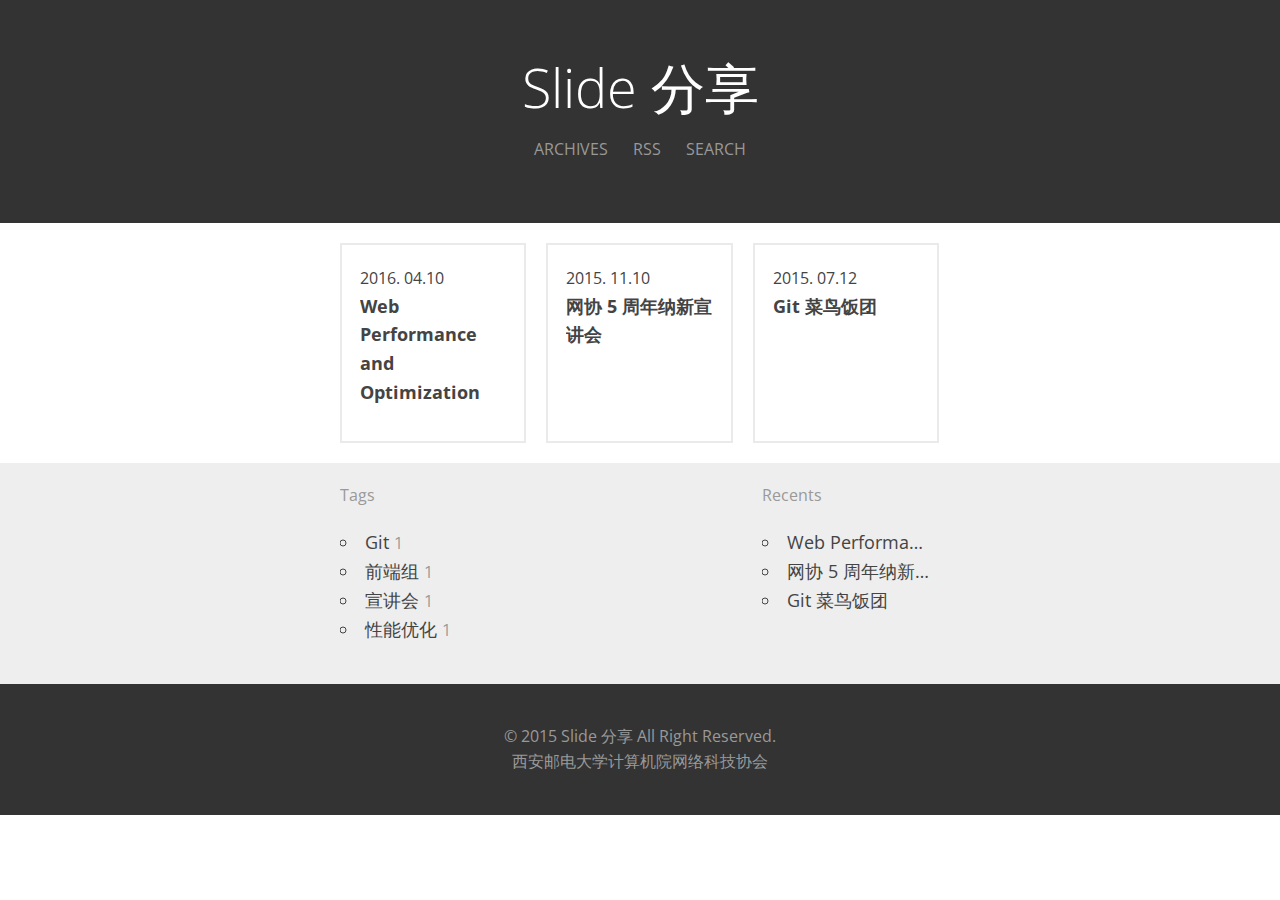
==== commit c59ebcc5: "update slide" ====
--- a/index.html
+++ b/index.html
@@ -45,6 +45,24 @@
     
     <div class="global-width">
         <section class="archives">
+            
+                <article class="archive-article archive-type-post">
+    <div class="archive-article-inner" >
+        <header class="archive-article-header">
+            <a href="/2016/04/10/Web_performance/" class="archive-article-year">
+  <time datetime="2016-04-10T12:00:00.000Z">2016.</time>
+</a><!--
+            --><a href="/2016/04/10/Web_performance/" class="archive-article-date">
+  <time datetime="2016-04-10T12:00:00.000Z">04.10</time>
+</a>
+            
+    <h1 class="archive-article-title" itemprop="name">
+      <a href="/2016/04/10/Web_performance/">Web Performance and Optimization</a>
+    </h1>
+
+        </header>
+    </div>
+</article>
             
                 <article class="archive-article archive-type-post">
     <div class="archive-article-inner" >
@@ -97,7 +115,7 @@
   <div class="widget-wrap">
     <h3 class="widget-title">Tags</h3>
     <div class="widget-body">
-      <ul class="tag-list"><li class="tag-list-item"><a class="tag-list-link" href="/tags/Git/">Git</a><span class="tag-list-count">1</span></li><li class="tag-list-item"><a class="tag-list-link" href="/tags/前端组/">前端组</a><span class="tag-list-count">1</span></li><li class="tag-list-item"><a class="tag-list-link" href="/tags/宣讲会/">宣讲会</a><span class="tag-list-count">1</span></li></ul>
+      <ul class="tag-list"><li class="tag-list-item"><a class="tag-list-link" href="/tags/Git/">Git</a><span class="tag-list-count">1</span></li><li class="tag-list-item"><a class="tag-list-link" href="/tags/前端组/">前端组</a><span class="tag-list-count">1</span></li><li class="tag-list-item"><a class="tag-list-link" href="/tags/宣讲会/">宣讲会</a><span class="tag-list-count">1</span></li><li class="tag-list-item"><a class="tag-list-link" href="/tags/性能优化/">性能优化</a><span class="tag-list-count">1</span></li></ul>
     </div>
   </div>
 
@@ -113,6 +131,10 @@
     <h3 class="widget-title">Recents</h3>
     <div class="widget-body">
       <ul>
+        
+          <li>
+            <a href="/2016/04/10/Web_performance/">Web Performance and Optimization</a>
+          </li>
         
           <li>
             <a href="/2015/11/10/网协五周年纳新宣讲会/">网协 5 周年纳新宣讲会</a>
--- a/css/style.css
+++ b/css/style.css
@@ -1,5 +1,5 @@
-@import url("http://fonts.googleapis.com/css?family=Open+Sans:400,300,700");
-@import url("http:////fonts.googleapis.com/css?family=Source+Code+Pro");
+@import url("http://fonts.useso.com/css?family=Open+Sans:400,300,700");
+@import url("http://fonts.useso.com/css?family=Source+Code+Pro");
 * {
   box-sizing: border-box;
 }
